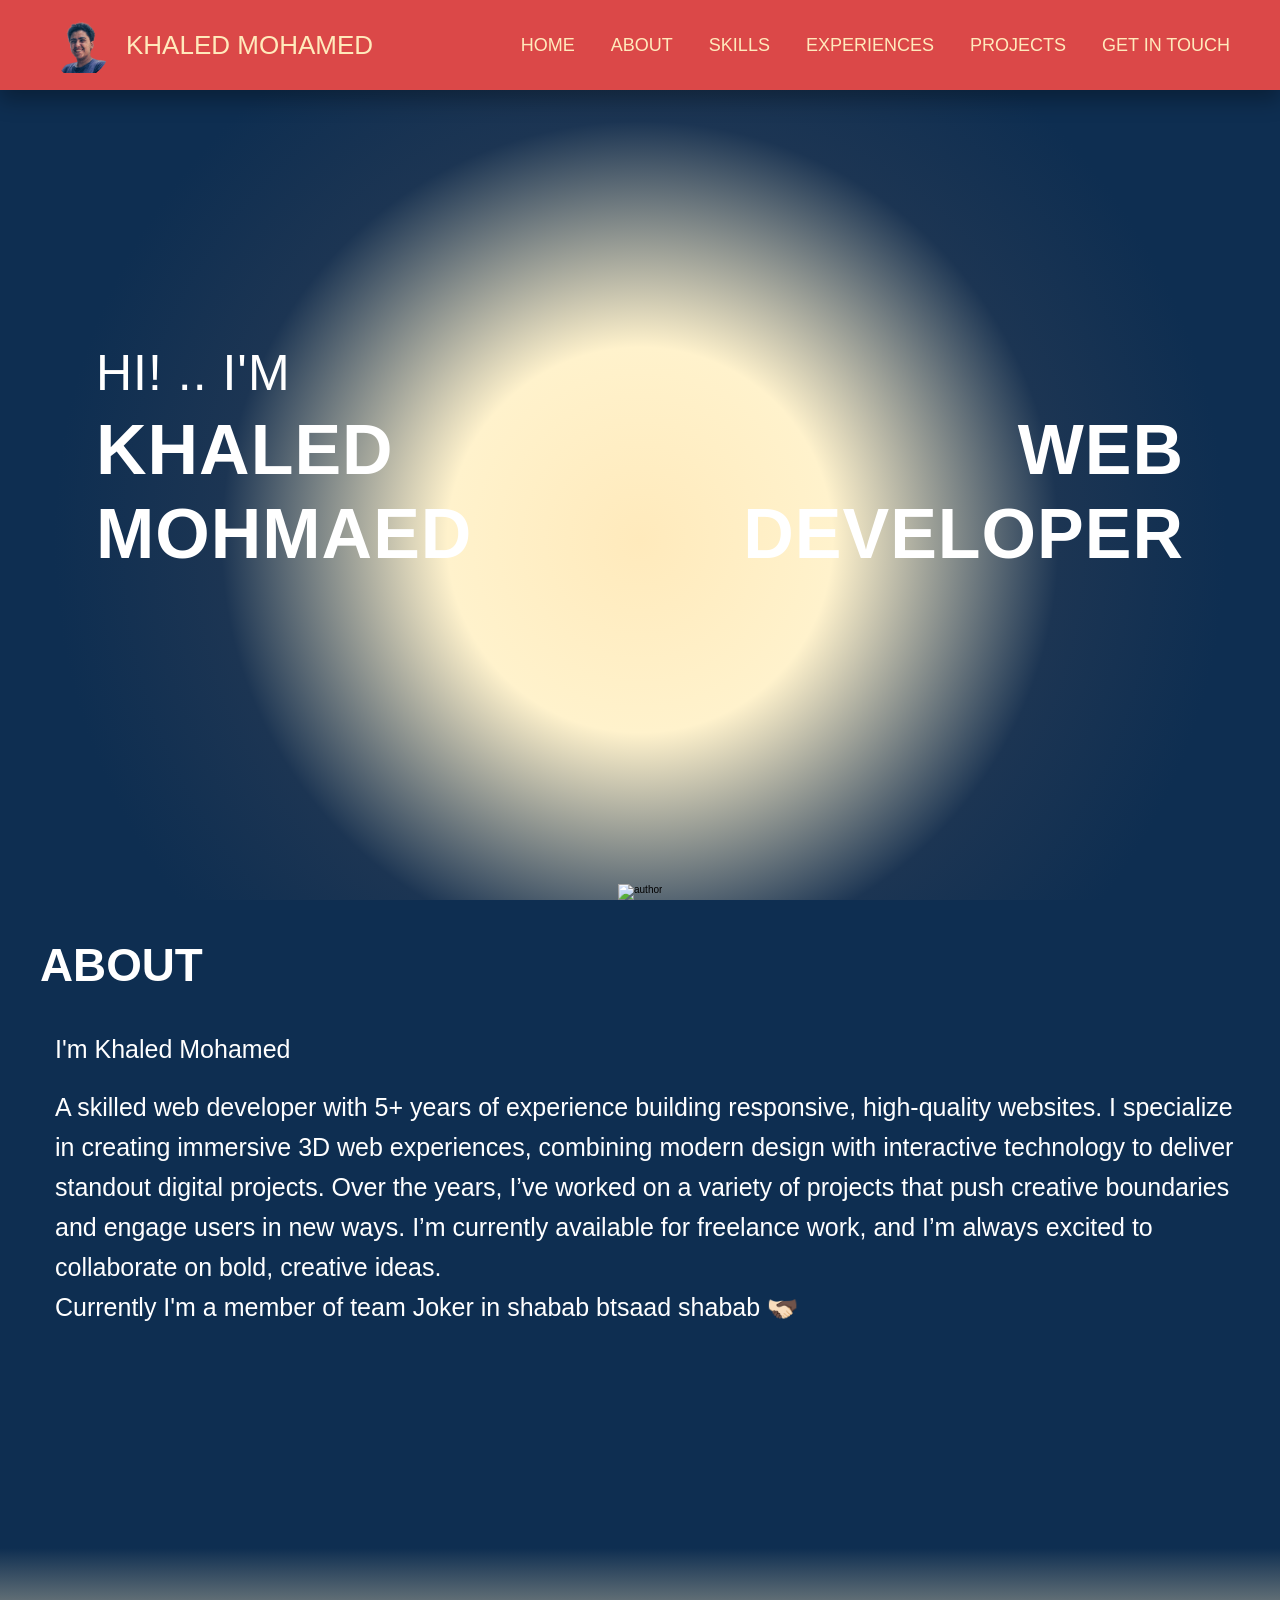
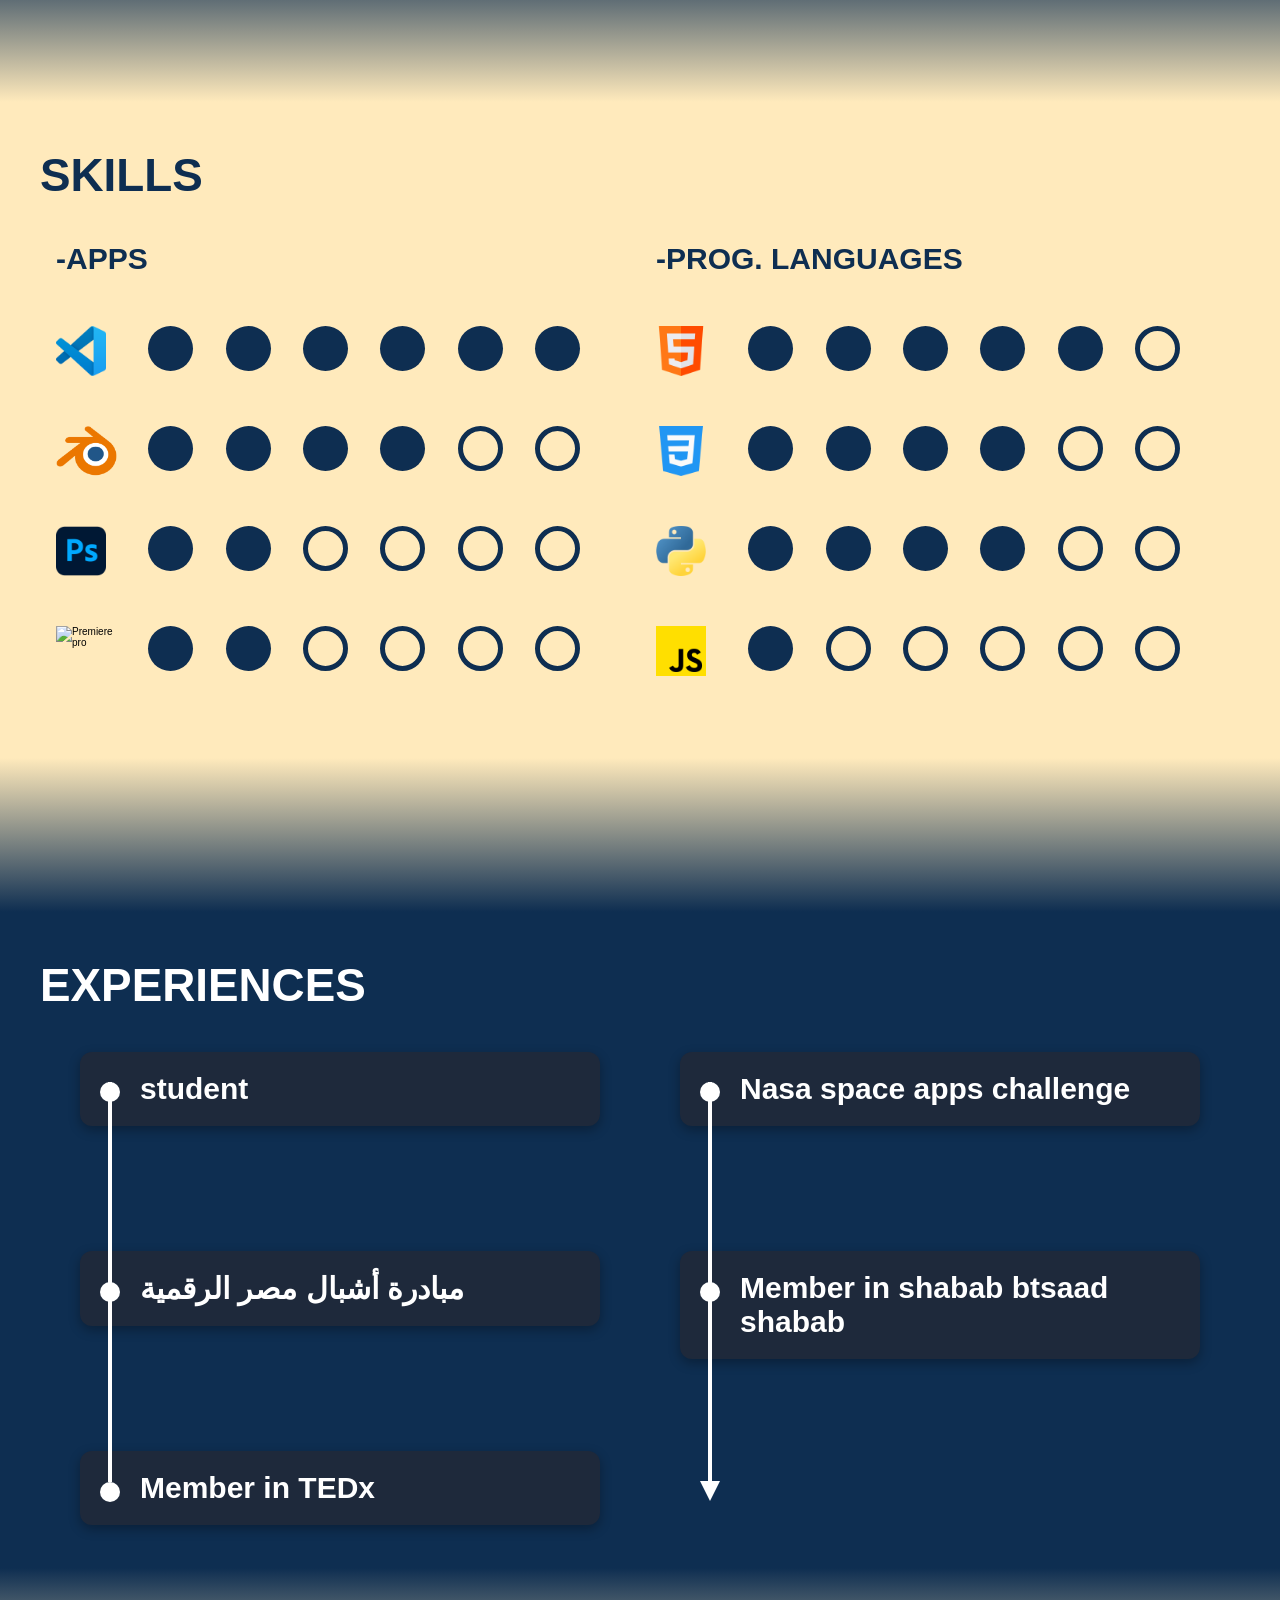
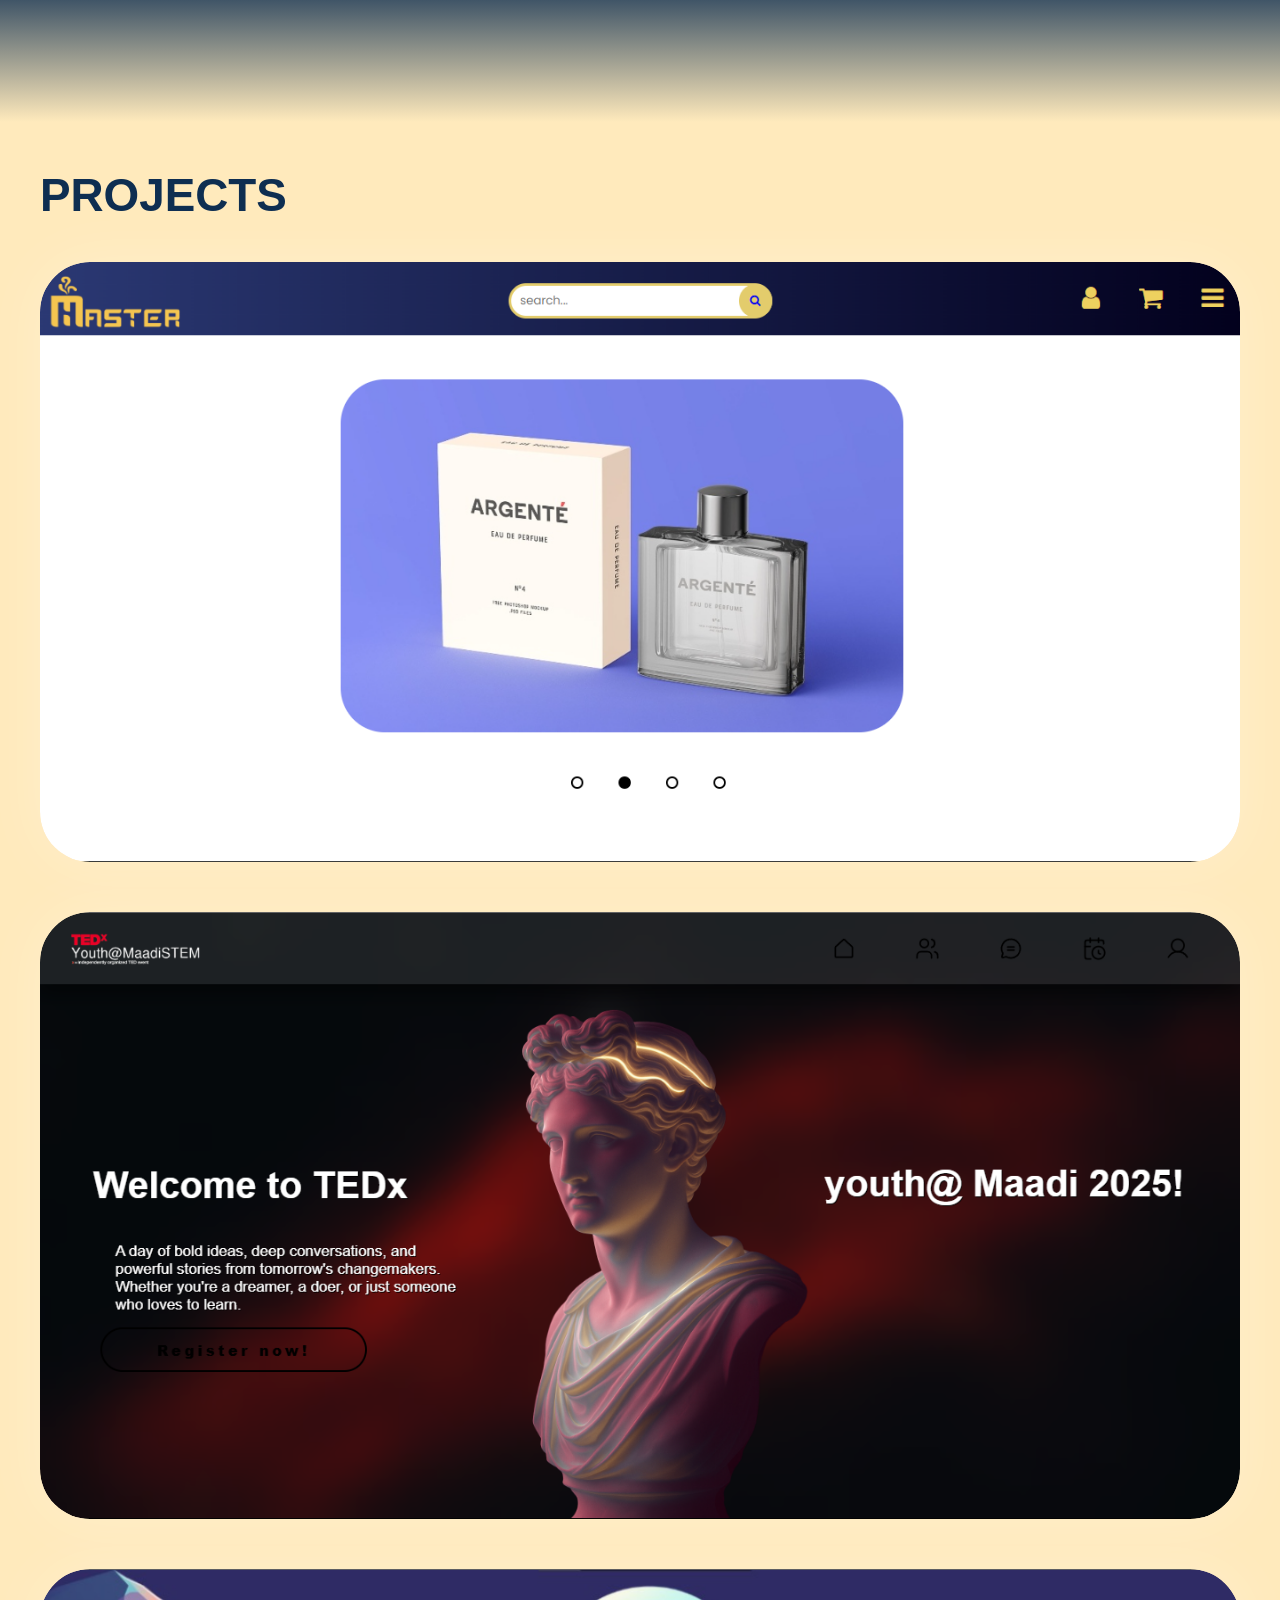
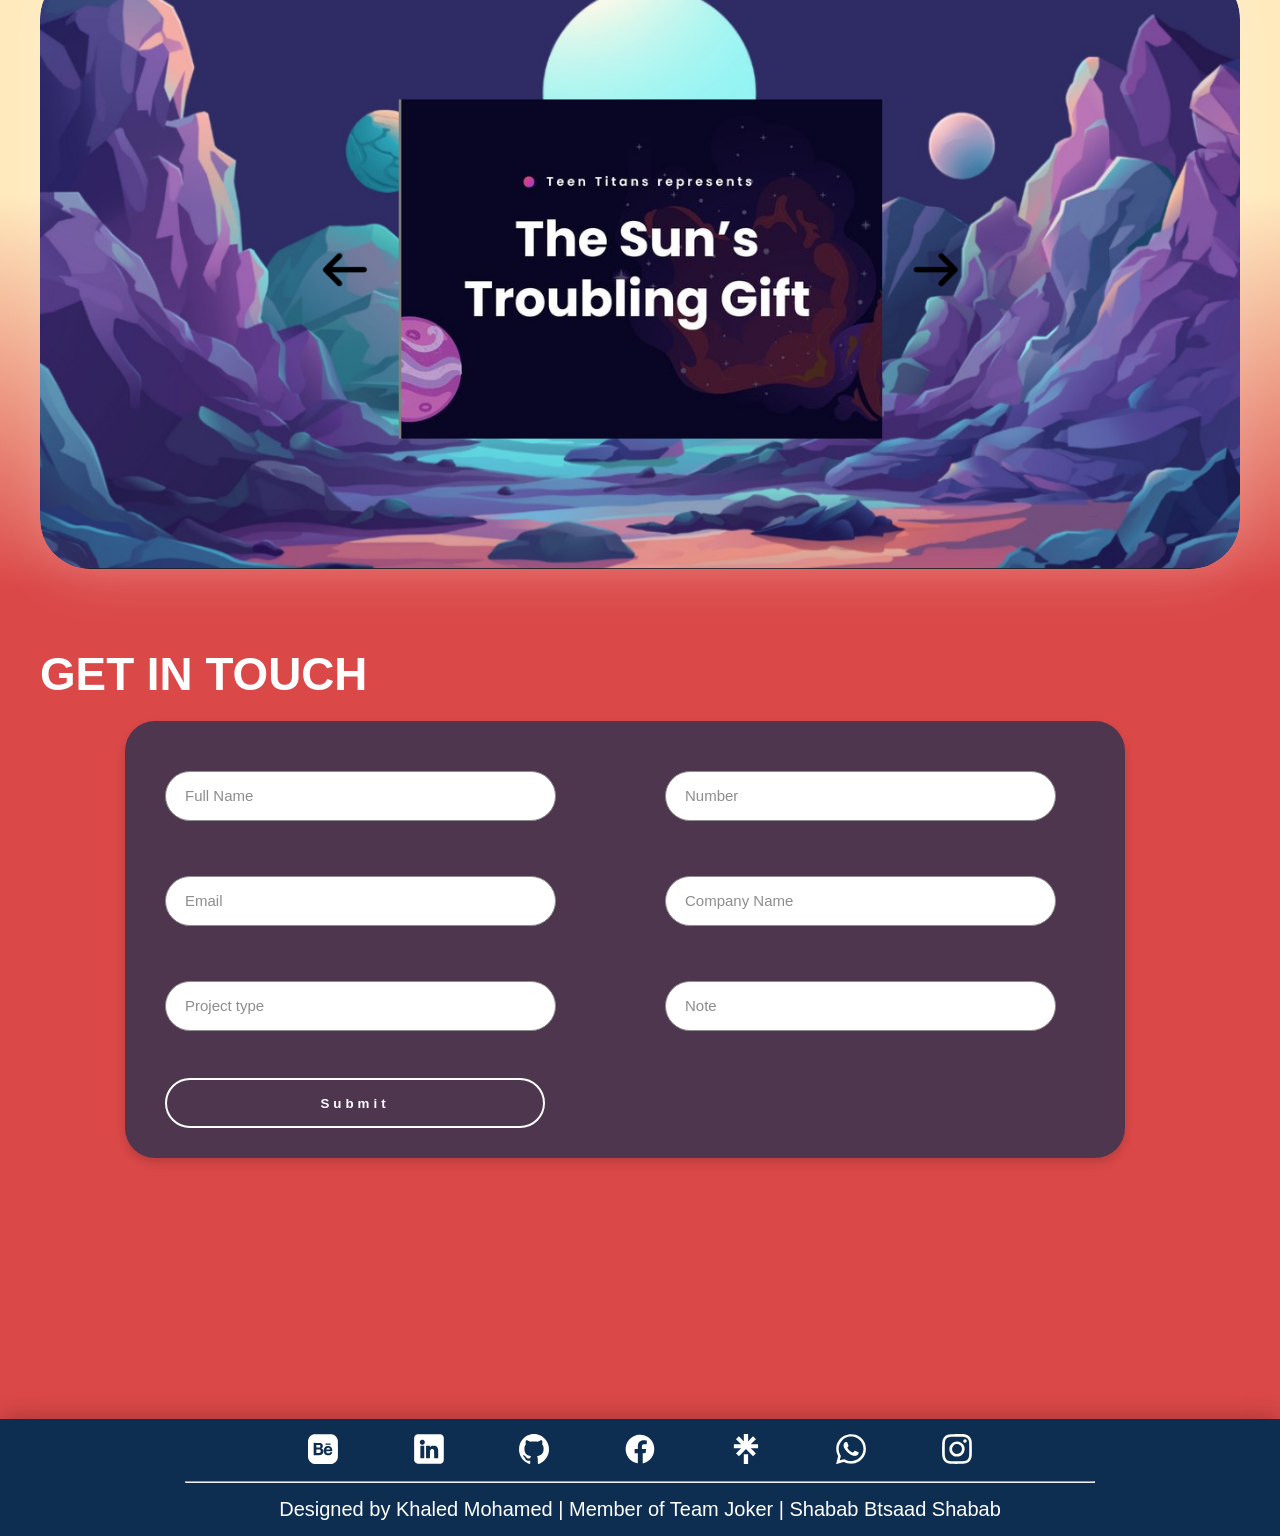
==== index.html @ 3d142dc0 "Update index.html" ====
<!DOCTYPE html>
<html lang="en">
  <head>
    <meta charset="UTF-8" />
    <meta name="viewport" content="width=device-width, initial-scale=1.0" />
    <meta name="keywords" content="Khaled, web developer, frontend" />
    <meta name="author" content="Khaled Mohamed" />
    <title>Khaled</title>
    <link rel="shortcut icon" href="images/khaled2.png" type="png" />
    <link rel="stylesheet" href="style.css" />
    <link rel="stylesheet" href="media.css">
    <link rel="stylesheet" href="keyframes.css">
  </head>
  <body>
    <header>
      <nav>
        <a href="#hero" class="nav-logo">
          <div class="logo-img">
            <img src="images/khaled2.png" alt="author" />
          </div>
          <p class="logo-author">Khaled Mohamed</p>
        </a>

        <ul class="nav-links">
          <li><a href="#hero">home</a></li>
          <li><a href="#about">about</a></li>
          <li><a href="#skills">skills</a></li>
          <li><a href="#experiences">experiences</a></li>
          <li><a href="#projects">projects</a></li>
          <li><a href="#get-in-touch">get in touch</a></li>
        </ul>

        <div class="nav-close">
          <svg
            xmlns="http://www.w3.org/2000/svg"
            width="32"
            height="32"
            fill="#ffeabc"
            viewBox="0 0 256 256"
          >
            <path
              d="M205.66,194.34a8,8,0,0,1-11.32,11.32L128,139.31,61.66,205.66a8,8,0,0,1-11.32-11.32L116.69,128,50.34,61.66A8,8,0,0,1,61.66,50.34L128,116.69l66.34-66.35a8,8,0,0,1,11.32,11.32L139.31,128Z"
            ></path>
          </svg>
        </div>

        <div class="nav-icon">
          <svg
            xmlns="http://www.w3.org/2000/svg"
            width="32"
            height="32"
            fill="#ffeabc"
            viewBox="0 0 256 256"
          >
            <path
              d="M224,128a8,8,0,0,1-8,8H40a8,8,0,0,1,0-16H216A8,8,0,0,1,224,128ZM40,72H216a8,8,0,0,0,0-16H40a8,8,0,0,0,0,16ZM216,184H40a8,8,0,0,0,0,16H216a8,8,0,0,0,0-16Z"
            ></path>
          </svg>
        </div>

        <div class="mobile-menu">
          <ul class="menu-list">
            <li><a href="#hero">home</a></li>
            <li><a href="#about">about</a></li>
            <li><a href="#skills">skills</a></li>
            <li><a href="#experiences">experiences</a></li>
            <li><a href="#projects">projects</a></li>
            <li><a href="#get-in-touch">get in touch</a></li>
          </ul>
        </div>
      </nav>

      <div class="hero" id="hero">
        <h1>
          <div class="me">
            <span class="hi">HI! .. I'M</span><br />
            KHALED <br />
            MOHMAED
          </div>
          <span class="job"
            >web <br />
            developer</span
          >
        </h1>
        <div class="hero-circle">
          <div class="hero-img">
            <img src="images/khaled1.png" alt="author" />
          </div>
        </div>
      </div>
    </header>
    <section class="about" id="about">
      <h2>ABOUT</h2>
      <p><span class="about-hi">I'm Khaled Mohamed</span>
        <br>A skilled web developer with 5+ years of experience building responsive, high-quality websites. I specialize in creating immersive 3D web experiences, combining modern design with interactive technology to deliver standout digital projects. Over the years, I’ve worked on a variety of projects that push creative boundaries and engage users in new ways. I’m currently available for freelance work, and I’m always excited to collaborate on bold, creative ideas.<br>
        <p>Currently I'm a member of team Joker in shabab btsaad shabab 🫱🏻‍🫲🏿</p>
      </p>
    </section>
    <section class="skills" id="skills">
      <h2 class="second-title">SKILLS</h2>
      <div class="skills-container">
        <div class="apps">
          <h3>-APPS</h3>
          <div class="my-skills">
            <div class="icons">
                <img src="images/Visual_Studio_Code.png" alt="VS code">
            </div>
            <div class="rank"></div>
            <div class="rank"></div>
            <div class="rank"></div>
            <div class="rank"></div>
            <div class="rank"></div>
            <div class="rank"></div>
          </div>
          <div class="my-skills">
            <div class="icons">
                <img src="images/Blender.png" alt="Blender">
            </div>
            <div class="rank"></div>
            <div class="rank"></div>
            <div class="rank"></div>
            <div class="rank"></div>
            <div class="rank-empty"></div>
            <div class="rank-empty"></div>
          </div>
          <div class="my-skills">
            <div class="icons">
                <img src="images/photoshop.png" alt="Photoshop">
            </div>
            <div class="rank"></div>
            <div class="rank"></div>
            <div class="rank-empty"></div>
            <div class="rank-empty"></div>
            <div class="rank-empty"></div>
            <div class="rank-empty"></div>
          </div>
          <div class="my-skills">
            <div class="icons">
                <img src="images/premiere-pro.png" alt="Premiere pro">
            </div>
            <div class="rank"></div>
            <div class="rank"></div>
            <div class="rank-empty"></div>
            <div class="rank-empty"></div>
            <div class="rank-empty"></div>
            <div class="rank-empty"></div>
          </div>
        </div>
        <div class="languages">
          <h3>-PROG. LANGUAGES</h3>
          <div class="my-skills">
            <div class="icons">
                <img src="images/html.png" alt="HTML">
            </div>
            <div class="rank"></div>
            <div class="rank"></div>
            <div class="rank"></div>
            <div class="rank"></div>
            <div class="rank"></div>
            <div class="rank-empty"></div>
          </div>
          <div class="my-skills">
            <div class="icons">
                <img src="images/css.png" alt="CSS">
            </div>
            <div class="rank"></div>
            <div class="rank"></div>
            <div class="rank"></div>
            <div class="rank"></div>
            <div class="rank-empty"></div>
            <div class="rank-empty"></div>
          </div>
          <div class="my-skills">
            <div class="icons">
                <img src="images/python.png" alt="Python">
            </div>
            <div class="rank"></div>
            <div class="rank"></div>
            <div class="rank"></div>
            <div class="rank"></div>
            <div class="rank-empty"></div>
            <div class="rank-empty"></div>
          </div>
          <div class="my-skills">
            <div class="icons">
                <img src="images/js.png" alt="JavaScript">
            </div>
            <div class="rank"></div>
            <div class="rank-empty"></div>
            <div class="rank-empty"></div>
            <div class="rank-empty"></div>
            <div class="rank-empty"></div>
            <div class="rank-empty"></div>
          </div>
        </div>
      </div>
    </section>
    <section class="experiences" id="experiences" >
      <h2>EXPERIENCES</h2>
      <div class="experience-container">
        <div class="experience-sub-container">
          <div class="dot1"></div>
          <div class="line"></div>
          <div class="content">
            <h3>student</h3>
          </div>
          <div class="dot2"></div>
          <div class="content">
            <h3>مبادرة أشبال مصر الرقمية</h3>
          </div>
          <div class="dot3"></div>
          <div class="content">
            <h3>Member in TEDx</h3>
          </div>
        </div>
        <div class="experience-sub-container">
          <div class="dot1"></div>
          <div class="line"></div>
          <div class="content">
            <h3>Nasa space apps challenge</h3>
          </div>
          <div class="dot2"></div>
          <div class="content">
            <h3>Member in shabab btsaad shabab</h3>
          </div>
          <span class="triangle"></span>
        </div>
      </div>
    </section>
    <section class="projects" id="projects">
      <h2 class="second-title">PROJECTS</h2>
      <div class="websites-container">
        <a href="#" target="_blank">
          <img src="images/Master.png" alt="Master">
        </a>
        <a href="https://khaled-dodo1.github.io/tedX/" target="_blank">
          <img src="images/tedx-site.png" alt="TEDx">
        </a>
        <a href="https://khaled-dodo1.github.io/the-sun-troubling-gift/" target="_blank">
          <img src="images/the-sun-troubling-gift.png" alt="the-sun-troubling-gift">
        </a>
      </div>
    </section>
    <section class="get-in-touch" id="get-in-touch">
      <h2>GET IN TOUCH</h2>
      <div class="container-input">
        <div class="sub-container">
          <form action="#">
            <div class="user-details">
              <div class="input-field">
                <input required="" autocomplete="off" type="text" name="text" id="username"/>
                <label for="username" class="details">Full Name</label>
              </div>
              <div class="input-field">
                  <input required="" autocomplete="off" type="tel" name="number" id="Number"/>
                  <label for="Number" class="details">Number</label>
              </div>
              <div class="input-field">
                  <input required="" autocomplete="off" type="email" name="email" id="email"/>
                  <label for="email" class="details">Email</label>
              </div>
              <div class="input-field">
                  <input required="" autocomplete="off" type="text" name="grade" id="grade"/>
                  <label for="grade" class="details">Company Name</label>
              </div>
              <div class="input-field">
                  <input required="" autocomplete="off" type="text" name="text" id="School"/>
                  <label for="School" class="details">Project type</label>
              </div>
              <div class="input-field">
                  <input required="" autocomplete="off" type="text" name="text" id="code"/>
                  <label for="code" class="details">Note</label>
              </div>
            </div>
            <div class="buttons">
                <button type="submit" class="button type1">
                    <span class="btn-txt">Submit</span>
                </button>
            </div>
          </form>
        </div>
      </div>
    </section>
    <footer>
      <div class="footer-icons">
        <a href="https://www.behance.net/khaledmohamed364" target="_blank">
            <svg
            version="1.1"
            id="svg1"
            width="540.1319"
            height="540.1319"
            viewBox="0 0 540.1319 540.1319"
            sodipodi:docname="behance (1).png"
            xmlns:inkscape="http://www.inkscape.org/namespaces/inkscape"
            xmlns:sodipodi="http://sodipodi.sourceforge.net/DTD/sodipodi-0.dtd"
            xmlns="http://www.w3.org/2000/svg"
            xmlns:svg="http://www.w3.org/2000/svg">
                <defs
                    id="defs1" />
                <sodipodi:namedview
                    id="namedview1"
                    pagecolor="#ffffff"
                    bordercolor="#ffffff"
                    borderopacity="0.25"
                    inkscape:showpageshadow="2"
                    inkscape:pageopacity="0.0"
                    inkscape:pagecheckerboard="0"
                    inkscape:deskcolor="#d1d1d1" />
                <g
                    inkscape:groupmode="layer"
                    inkscape:label="Image"
                    id="g1">
                    <g
                    id="g2"
                    transform="translate(56.079268,-45.256953)"
                    inkscape:label="g2">
                    <path
                        style="fill:#ffffff"
                        d="M 58.420478,584.57438 C 9.1386408,576.71799 -32.743404,541.5367 -48.976836,494.35969 c -1.223185,-3.55478 -3.313032,-11.38775 -4.644104,-17.4066 l -2.42013,-10.94336 V 317.78994 c 0,-163.0052 -0.292144,-155.00025 6.434849,-176.31898 13.769858,-43.638477 49.73399376,-77.548036 95.367359,-89.919157 14.07898,-3.816787 19.90846,-3.937722 172.483522,-3.578258 165.58709,0.39012 153.29057,-0.110072 174.06594,7.080562 41.90311,14.503222 74.63313,50.112823 86.34775,93.944623 4.40427,16.47916 4.37753,15.45138 4.37753,168.26374 0,134.59844 -0.14985,147.42862 -1.82526,156.27502 -5.3159,28.06874 -17.01951,51.1083 -35.90979,70.6915 -20.99631,21.76649 -48.28156,35.98975 -77.45604,40.37631 -9.31441,1.40047 -300.627992,1.37136 -309.424312,-0.0309 z M 325.84906,428.39247 c 9.19712,-1.416 22.40537,-6.14392 29.0174,-10.38685 6.8733,-4.41058 15.023,-13.26687 18.47243,-20.07398 2.59651,-5.12396 5.65441,-17.88642 5.7481,-23.99021 l 0.0368,-2.39797 -18.61568,0.28808 -18.61568,0.28808 -1.40494,4.74725 c -1.73508,5.86279 -6.08017,10.58535 -12.7293,13.83511 -4.17011,2.03814 -7.14112,2.54713 -16.67836,2.85733 -9.98831,0.32488 -12.46839,0.0526 -17.80835,-1.95527 -11.97388,-4.50221 -18.80885,-13.91091 -20.47704,-28.18772 l -0.89367,-7.64835 h 54.01743 54.01743 l 0.69391,-5.5539 c 0.85356,-6.83169 -0.88597,-26.1257 -3.18027,-35.27398 -8.18026,-32.61794 -28.75814,-51.14527 -60.02768,-54.04603 -9.67137,-0.89718 -24.91686,0.0248 -32.91965,1.99076 -32.38868,7.95671 -53.65593,36.71774 -57.7611,78.11392 -1.42985,14.4185 2.7553,36.4175 9.39084,49.36245 4.83018,9.42293 6.8248,12.24401 13.38872,18.93623 16.95119,17.28251 44.05719,24.06359 76.32866,19.09505 z m -53.7319,-106.11901 c 1.30303,-5.92545 7.03076,-16.16526 11.59551,-20.73001 8.18585,-8.18585 23.11933,-11.53581 35.23836,-7.90486 9.52502,2.85377 18.05401,14.17769 19.63075,26.06372 l 0.72592,5.47225 H 305.39344 271.47919 Z M 169.71719,425.47927 c 22.66822,-7.45039 35.9107,-18.76456 43.57648,-37.23106 7.41433,-17.8608 7.15002,-44.70377 -0.61297,-62.25331 -4.43865,-10.03429 -14.83276,-18.49352 -25.08737,-20.4173 l -4.12699,-0.77422 4.02788,-1.39449 c 2.21534,-0.76697 6.29069,-3.05554 9.05634,-5.08572 9.46973,-6.95141 13.75043,-16.4412 14.53647,-32.22554 1.45796,-29.27693 -13.01073,-50.86034 -39.3174,-58.65101 -5.58671,-1.6545 -12.81538,-1.90148 -66.14036,-2.25982 l -59.868132,-0.40231 v 111.94466 111.94466 l 58.285712,-0.38372 c 57.46509,-0.37831 58.38969,-0.41789 65.67034,-2.81082 z M 94.288608,355.85264 V 326.2295 h 31.441822 31.44181 l 4.82482,3.05981 c 6.43705,4.08226 10.43882,12.0736 11.1711,22.30818 1.0862,15.18117 -3.78418,26.51113 -13.28219,30.89831 -4.63279,2.13991 -6.81273,2.3025 -35.26769,2.63043 l -30.329672,0.34954 z m 0,-88.71428 v -23.31177 l 30.906292,0.32233 c 35.11788,0.36626 35.11466,0.36553 38.88779,8.89532 1.54989,3.50377 2.07178,6.98307 2.04705,13.64706 -0.0404,10.88896 -1.5408,16.2995 -5.59858,20.18906 l -3.08128,2.95354 -31.58063,0.30812 -31.580642,0.30812 z M 350.64027,228.64708 v -11.07692 h -45.36264 -45.36264 v 11.07692 11.07693 h 45.36264 45.36264 z"
                        id="path2" />
                    </g>
                </g>
            </svg>
          </a>
          <a href="https://www.linkedin.com/in/khaled-mohamed-697544249/" target="_blank">
              <svg
              version="1.1"
              id="svg1"
              width="540.1319"
              height="540.1319"
              viewBox="0 0 540.1319 540.1319"
              sodipodi:docname="behance (1).png"
              inkscape:export-filename="behance (1).svg"
              inkscape:export-xdpi="96"
              inkscape:export-ydpi="96"
              xml:space="preserve"
              xmlns:inkscape="http://www.inkscape.org/namespaces/inkscape"
              xmlns:sodipodi="http://sodipodi.sourceforge.net/DTD/sodipodi-0.dtd"
              xmlns="http://www.w3.org/2000/svg"
              xmlns:svg="http://www.w3.org/2000/svg">
                  <defs
                  id="defs1" /><sodipodi:namedview
                  id="namedview1"
                  pagecolor="#ffffff"
                  bordercolor="#ffffff"
                  borderopacity="0.25"
                  inkscape:showpageshadow="2"
                  inkscape:pageopacity="0.0"
                  inkscape:pagecheckerboard="0"
                  inkscape:deskcolor="#d1d1d1" />
                  <g
                  id="g9"><path
                  style="fill:#ffffff"
                  d="M 65.564031,535.51931 C 39.054943,531.6875 15.433368,512.12024 7.1200004,487.1064 2.7495078,473.95616 2.703327,471.42056 3.0504558,263.66462 3.362383,76.976735 3.5014885,63.79053 5.2258581,57.4521 12.345959,31.280067 32.660033,11.155423 58.694324,4.4822306 65.564153,2.7213341 77.489906,2.6160681 270.1148,2.6160681 c 192.6249,0 204.55065,0.105266 211.42048,1.8661625 26.29584,6.7402344 46.76475,27.2091394 53.50498,53.5049844 1.7609,6.869829 1.86616,18.795582 1.86616,211.420475 0,192.76047 -0.10422,204.54742 -1.86963,211.44933 -6.62705,25.9086 -26.87923,46.34183 -52.9664,53.43989 -6.35015,1.72781 -19.30941,1.85317 -208.30091,2.01492 -118.82574,0.10169 -204.269169,-0.22354 -208.205449,-0.79252 z m 116.038839,-102.08729 3.4101,-3.04675 0.2759,-104.5284 c 0.30689,-116.26833 0.7189,-109.34746 -6.69408,-112.4448 -2.97804,-1.2443 -8.78238,-1.47461 -30.82162,-1.22298 l -27.15263,0.31002 -3.04534,3.4101 -3.04534,3.41011 v 105.5503 105.55029 l 3.24301,3.02943 3.24301,3.02943 h 28.58844 28.58844 z m 101.70319,1.19619 c 1.22498,-0.99227 2.75211,-2.83048 3.39364,-4.08491 0.81647,-1.59654 1.17184,-19.45267 1.18453,-59.51907 0.02,-63.04644 0.21008,-65.38932 6.3945,-78.80658 4.41391,-9.57612 12.7302,-17.47123 21.21412,-20.13975 7.94999,-2.50058 20.17658,-1.89024 26.85006,1.34034 6.37359,3.0854 12.11159,8.95156 15.14138,15.47955 5.25746,11.32774 5.52616,15.15681 5.54567,79.02845 0.0197,64.61696 0.0275,64.70588 5.86065,67.36365 1.75296,0.7987 12.2149,1.18888 31.87792,1.18888 h 29.26863 l 3.12325,-3.12325 3.12324,-3.12324 -0.44158,-71.2756 c -0.38033,-61.38916 -0.68555,-72.5067 -2.20047,-80.15124 -6.47467,-32.67241 -18.55604,-51.3674 -39.78978,-61.57163 -13.5724,-6.52244 -20.29558,-7.80228 -40.72358,-7.75219 -14.86175,0.0364 -19.08423,0.4101 -25.93982,2.29549 -13.60002,3.7402 -21.0823,8.0271 -30.70772,17.59366 l -8.6146,8.56192 v -9.30668 c 0,-8.80588 -0.16387,-9.4902 -3.04533,-12.7168 l -3.04534,-3.4101 -27.4847,-0.31191 c -15.11658,-0.17154 -28.58768,-0.0351 -29.93577,0.30328 -1.3481,0.33835 -3.58576,1.83951 -4.97258,3.33592 l -2.52148,2.72073 v 105.91356 105.91356 l 3.05226,3.05226 3.05226,3.05226 29.05671,-0.0232 c 25.95351,-0.0207 29.29457,-0.2159 31.28393,-1.82734 z M 156.81973,193.19564 c 9.32637,-1.51535 20.23588,-7.31669 26.35996,-14.01741 22.88657,-25.04155 12.75049,-64.1705 -19.39389,-74.86746 -10.02344,-3.33559 -23.23312,-2.55902 -32.81878,1.92936 -9.75433,4.56735 -17.64783,12.30267 -22.43172,21.98221 -3.39577,6.87088 -3.88667,8.87005 -4.24977,17.30714 -0.33356,7.75052 0.008,10.77793 1.8231,16.14735 5.4954,16.25865 17.73118,27.48684 33.74415,30.9654 8.14905,1.77025 9.25569,1.80634 16.96695,0.55341 z"
                  id="path9" />
                  </g>
              </svg>
          </a>
          <a href="https://github.com/Khaled-dodo1" target="_blank">
              <svg
              version="1.1"
              id="svg1"
              width="348"
              height="348"
              viewBox="0 0 348 348"
              sodipodi:docname="github.png"
              inkscape:export-filename="github.svg"
              inkscape:export-xdpi="96"
              inkscape:export-ydpi="96"
              xmlns:inkscape="http://www.inkscape.org/namespaces/inkscape"
              xmlns:sodipodi="http://sodipodi.sourceforge.net/DTD/sodipodi-0.dtd"
              xmlns="http://www.w3.org/2000/svg"
              xmlns:svg="http://www.w3.org/2000/svg">
              <defs
                id="defs1" />
              <sodipodi:namedview
                id="namedview1"
                pagecolor="#ffffff"
                bordercolor="#000000"
                borderopacity="0.25"
                inkscape:showpageshadow="2"
                inkscape:pageopacity="0.0"
                inkscape:pagecheckerboard="0"
                inkscape:deskcolor="#d1d1d1" />
              <g
                inkscape:groupmode="layer"
                inkscape:label="Image"
                id="g1">
                <g
                  id="g2">
                  <path
                    style="fill:#ffffff;stroke-width:1.6304"
                    d="M 106.91554,342.76593 C 52.427479,318.97561 13.163968,268.83296 2.6931865,209.66568 -0.40146857,192.1787 0.00570015,159.67136 3.530467,142.81916 18.479806,71.345137 69.927088,18.829181 140.35408,3.1534293 c 15.61654,-3.47595585 51.68164,-3.47595585 67.29818,0 69.55269,15.4811467 120.34495,66.5927397 136.26657,137.1232807 3.993,17.68842 4.64534,50.69239 1.37151,69.38897 -9.79119,55.9167 -46.59779,105.17803 -96.84324,129.61337 -30.11633,14.64615 -30.42305,14.37679 -30.42305,-26.71851 0,-32.23662 -1.71476,-43.17715 -7.98002,-50.91442 l -3.05873,-3.77739 13.96598,-2.82749 c 43.41331,-8.78926 64.20529,-35.8167 64.38208,-83.69003 0.0732,-19.8109 -2.5583,-29.44286 -11.89471,-43.53825 -4.7011,-7.09739 -4.7971,-7.62624 -3.07513,-16.94128 1.81966,-9.84342 1.06163,-21.197714 -2.1394,-32.045845 -1.62209,-5.497149 -2.35792,-6.114012 -7.29319,-6.114012 -7.43949,0 -21.84761,5.250273 -33.56804,12.232099 l -9.67607,5.763997 -13.05472,-2.476436 c -16.71183,-3.170172 -44.54603,-3.170172 -61.25786,0 l -13.05472,2.476436 -9.67607,-5.763997 C 108.92302,77.962096 94.514904,72.711823 87.075407,72.711823 c -4.935262,0 -5.671096,0.616863 -7.293184,6.114012 -3.201036,10.848131 -3.959059,22.202425 -2.139399,32.045845 1.721967,9.31504 1.625969,9.84389 -3.075136,16.94128 -9.315243,14.06345 -11.964501,23.73391 -11.927442,43.53825 0.08494,45.43521 18.196196,71.3176 57.532154,82.21815 6.70447,1.85791 14.27558,3.37801 16.82466,3.37801 h 4.63472 l -3.27876,4.16826 c -1.80331,2.29254 -4.46417,7.73723 -5.91302,12.0993 -3.06258,9.22057 -7.25082,11.4493 -21.51559,11.4493 -11.74577,0 -20.486769,-4.62849 -27.089951,-14.34453 -11.362638,-16.7192 -24.159085,-25.09497 -34.409424,-22.52229 -6.303846,1.58216 -5.192016,4.6658 4.74243,13.15308 6.692479,5.71756 10.445194,10.73506 14.798729,19.78647 3.207932,6.66956 7.702791,14.34907 9.988583,17.06558 8.434565,10.0239 26.735383,15.70285 42.467893,13.17827 l 8.55962,-1.37355 v 16.75929 c 0,24.14738 -2.02454,25.58673 -23.06675,16.39938 z"
                    id="path2" />
                </g>
              </g>
            </svg>
          </a>
          <a href="https://www.facebook.com/khald.dwdw.625202/" target="_blank">
              <svg
    version="1.1"
    id="svg1"
    width="540.1319"
    height="540.1319"
    viewBox="0 0 540.1319 540.1319"
    sodipodi:docname="behance (1).png"
    inkscape:export-filename="dribble.svg"
    inkscape:export-xdpi="96"
    inkscape:export-ydpi="96"
    xml:space="preserve"
    xmlns:inkscape="http://www.inkscape.org/namespaces/inkscape"
    xmlns:sodipodi="http://sodipodi.sourceforge.net/DTD/sodipodi-0.dtd"
    xmlns="http://www.w3.org/2000/svg"
    xmlns:svg="http://www.w3.org/2000/svg"><defs
      id="defs1" /><sodipodi:namedview
      id="namedview1"
      pagecolor="#ffffff"
      bordercolor="#ffffff"
      borderopacity="0.25"
      inkscape:showpageshadow="2"
      inkscape:pageopacity="0.0"
      inkscape:pagecheckerboard="0"
      inkscape:deskcolor="#d1d1d1" /><g
      id="g23"><path
        style="fill:#ffffff"
        d="M 223.12606,527.75868 C 180.74375,519.21167 144.32509,503.01294 110.87518,477.83041 98.704913,468.66811 73.537131,442.94856 63.171616,429.08102 42.807218,401.83644 28.886152,373.4485 20.670719,342.4129 1.9811001,271.80875 11.420358,199.90554 47.265539,139.8278 82.08057,81.476625 138.29064,38.483602 201.6349,21.756329 282.59896,0.37620901 365.66466,17.779653 430.73175,69.755366 c 44.72486,35.726304 78.20421,89.543334 90.36931,145.265834 10.69542,48.99068 6.88452,103.89107 -10.41837,150.08832 -29.28662,78.19278 -99.20282,140.99836 -179.46564,161.21362 -4.60374,1.15951 -9.19274,2.34064 -10.19778,2.62473 -1.73046,0.48914 -1.82734,-4.38671 -1.82734,-91.96503 v -92.48155 h 25.58276 c 14.07051,0 25.58276,-0.16949 25.58276,-0.37665 0,-0.20715 2.58438,-16.73993 5.74306,-36.7395 3.15869,-19.99958 5.74307,-36.51109 5.74307,-36.69226 0,-0.18116 -17.42975,-0.32938 -38.73278,-0.32938 h -38.73279 l 0.4364,-28.97639 c 0.36195,-24.03269 0.74041,-29.77807 2.21829,-33.67527 2.77395,-7.31499 8.05527,-14.40424 13.21375,-17.73717 8.47362,-5.47485 14.18571,-6.27929 44.58731,-6.27929 h 27.45176 v -32.74851 -32.7485 l -15.92396,-1.97095 c -22.42795,-2.77598 -60.45948,-2.78721 -72.31045,-0.0214 -18.06795,4.21681 -32.01887,11.48145 -44.12244,22.9758 -11.80478,11.2106 -18.03211,21.27021 -23.18926,37.45991 -4.43461,13.92143 -5.2598,23.24048 -5.2598,59.4001 v 34.32163 h -29.23743 -29.23744 v 37.06889 37.0689 h 29.23744 29.23743 v 92.41119 c 0,50.82615 -0.35241,92.36703 -0.78314,92.31307 -0.43073,-0.054 -3.83742,-0.71406 -7.57041,-1.46687 z"
        id="path23" /></g></svg>
          </a>
          <a href="https://linktr.ee/khaled_mohamed0" target="_blank">
              <svg
    version="1.1"
    id="svg1"
    width="540.1319"
    height="540.1319"
    viewBox="0 0 540.1319 540.1319"
    sodipodi:docname="behance (1).png"
    inkscape:export-filename="instagram.svg"
    inkscape:export-xdpi="96"
    inkscape:export-ydpi="96"
    xml:space="preserve"
    xmlns:inkscape="http://www.inkscape.org/namespaces/inkscape"
    xmlns:sodipodi="http://sodipodi.sourceforge.net/DTD/sodipodi-0.dtd"
    xmlns="http://www.w3.org/2000/svg"
    xmlns:svg="http://www.w3.org/2000/svg"><defs
      id="defs1" /><sodipodi:namedview
      id="namedview1"
      pagecolor="#ffffff"
      bordercolor="#ffffff"
      borderopacity="0.25"
      inkscape:showpageshadow="2"
      inkscape:pageopacity="0.0"
      inkscape:pagecheckerboard="0"
      inkscape:deskcolor="#d1d1d1" /><g
      id="g45"><path
        style="fill:#ffffff"
        d="m 230.6703,450.71475 v -87.42086 h 38.73738 38.73738 v 87.42086 87.42085 H 269.40768 230.6703 Z M 115.70272,374.48467 90.26593,349.03198 136.9116,303.7188 c 25.65511,-24.92225 46.64566,-45.74096 46.64566,-46.26381 0,-0.55949 -27.13945,-0.95064 -65.95824,-0.95064 H 51.640769 V 220.38436 184.26437 H 117.6608 c 43.90982,0 65.80253,-0.35193 65.37058,-1.05085 -0.35721,-0.57797 -21.23253,-20.69227 -46.38961,-44.69844 C 111.48469,114.50891 90.791205,94.605407 90.656241,94.285073 90.521276,93.964738 101.83115,81.968806 115.78929,67.627444 l 25.37844,-26.075203 44.48954,45.776327 44.48955,45.776322 0.2696,-65.505458 0.26961,-65.5054615 h 38.72165 38.72165 l 0.26961,65.5353435 0.2696,65.535346 44.49564,-45.798851 44.49565,-45.798848 25.3859,26.067843 c 13.96224,14.337314 25.26937,26.332248 25.12695,26.655409 -0.14242,0.323161 -21.20327,20.581767 -46.80188,45.019117 l -46.54293,44.43156 66.17336,0.26955 66.17336,0.26954 v 36.11219 36.11218 h -65.95825 c -36.27703,0 -65.95824,0.3722 -65.95824,0.82712 0,0.45491 21.01053,21.25363 46.69006,46.21938 l 46.69007,45.39228 -25.48361,25.49954 -25.48361,25.49954 -64.15266,-64.12849 -64.15265,-64.1285 -64.0215,64.12607 c -35.21183,35.26934 -64.06272,64.12607 -64.1131,64.12607 -0.0504,0 -11.53815,-11.45371 -25.52838,-25.45269 z"
        id="path45" /></g></svg>
          </a>
          <a href="http://wa.me/+201011505391" target="_blank">
              <svg
    version="1.1"
    id="svg1"
    width="540.1319"
    height="540.1319"
    viewBox="0 0 540.1319 540.1319"
    sodipodi:docname="behance (1).png"
    inkscape:export-filename="facebook.svg"
    inkscape:export-xdpi="96"
    inkscape:export-ydpi="96"
    xml:space="preserve"
    xmlns:inkscape="http://www.inkscape.org/namespaces/inkscape"
    xmlns:sodipodi="http://sodipodi.sourceforge.net/DTD/sodipodi-0.dtd"
    xmlns="http://www.w3.org/2000/svg"
    xmlns:svg="http://www.w3.org/2000/svg"><defs
      id="defs1" /><sodipodi:namedview
      id="namedview1"
      pagecolor="#ffffff"
      bordercolor="#ffffff"
      borderopacity="0.25"
      inkscape:showpageshadow="2"
      inkscape:pageopacity="0.0"
      inkscape:pagecheckerboard="0"
      inkscape:deskcolor="#d1d1d1" /><g
      id="g31"><path
        style="fill:#ffffff"
        d="m 2.8033822,535.55247 c 0.3269163,-1.29902 8.6446588,-31.59317 18.4838718,-67.32033 9.839213,-35.72716 17.889478,-65.61264 17.889478,-66.41218 0,-0.79954 -2.662775,-6.76005 -5.917279,-13.24556 C 19.87005,361.89223 12.192903,338.28085 7.0694603,308.02599 4.4405347,292.5017 3.8722874,253.21264 6.0218791,235.59541 16.765802,147.54231 69.133593,72.794042 148.27076,32.553468 188.91319,11.887137 228.76891,2.2718113 273.78882,2.2718113 c 28.59534,0 52.99735,3.688266 78.64031,11.8861687 35.25029,11.269308 62.66621,26.341512 92.29673,50.741139 15.49688,12.761104 37.10751,37.652561 50.80918,58.522791 51.72677,78.78961 56.92284,182.11427 13.38434,266.1495 -38.61936,74.54062 -111.47802,126.75038 -196.81584,141.03618 -17.00549,2.84677 -49.34065,3.87834 -66.67077,2.12696 -32.13444,-3.24751 -59.8537,-11.01731 -90.67082,-25.41533 -5.99822,-2.80242 -11.62654,-5.09531 -12.50738,-5.09531 -0.88084,0 -32.38611,8.03035 -70.011705,17.84521 -37.625599,9.81487 -68.7755109,17.84522 -69.2220276,17.84522 -0.4465167,0 -0.5443715,-1.06284 -0.2174552,-2.36187 z M 301.0815,486.88943 c 40.30625,-5.48576 79.49868,-22.47621 111.42011,-48.30211 31.91111,-25.81755 56.65523,-60.85305 69.82795,-98.87027 19.2414,-55.53173 15.3288,-117.63532 -10.71433,-170.06578 C 459.5485,145.35834 446.65038,127.7187 426.90473,108.50459 392.01697,74.555986 349.68952,53.818374 301.83269,47.227678 286.56801,45.125472 257.16077,45.106886 241.27443,47.189403 193.08447,53.506555 147.65326,76.134689 113.62241,110.76964 58.935578,166.42725 36.774507,245.15633 54.912118,319.34293 c 5.316138,21.74411 13.445817,41.44928 25.235099,61.16625 4.024111,6.73013 7.316566,12.7401 7.316566,13.3555 0,0.6154 -4.937082,18.97251 -10.971294,40.79358 -6.034211,21.82106 -10.805511,39.84044 -10.602889,40.04306 0.202623,0.20262 18.623576,-4.38649 40.93545,-10.19803 22.31188,-5.81154 41.28426,-10.56643 42.16086,-10.56643 0.87659,0 6.64193,2.82243 12.81187,6.27208 43.39406,24.26185 90.60631,33.3056 139.28372,26.68049 z m 22.19479,-94.50137 c -13.60886,-2.91883 -48.28904,-16.43421 -63.65867,-24.80872 -11.52421,-6.27924 -24.94778,-15.48548 -35.41088,-24.2857 -24.30815,-20.44493 -58.44568,-60.41102 -72.35508,-84.70883 -18.18663,-31.76955 -20.82644,-58.85979 -8.21821,-84.33702 5.14981,-10.40614 15.24943,-22.99816 21.28248,-26.5346 4.40912,-2.58453 6.18807,-2.94443 16.26027,-3.28964 13.02633,-0.44645 16.52405,0.55028 19.64357,5.59778 3.89512,6.30243 25.20686,58.70908 25.20686,61.98494 0,4.01471 -5.55874,13.42426 -12.96074,21.93927 -10.94012,12.58516 -11.13174,13.64495 -4.43201,24.51159 19.55169,31.71188 44.75235,54.39392 78.10454,70.29852 13.40019,6.39013 17.56318,7.43244 21.4224,5.36367 2.66267,-1.42736 17.07156,-18.01285 23.83505,-27.43557 1.98032,-2.75893 4.75364,-5.30564 6.16292,-5.65935 4.00293,-1.00467 12.69537,2.22174 34.73536,12.89286 11.20704,5.42613 20.59641,9.64572 20.86527,9.37686 0.81106,-0.81106 7.90182,2.52267 10.44259,4.9096 1.96488,1.84591 2.37492,3.3363 2.36884,8.61008 -0.009,8.18361 -3.54207,22.93033 -6.84194,28.56112 -6.3685,10.86703 -28.43063,25.06038 -42.94269,27.62656 -8.64264,1.52829 -24.91303,1.23045 -33.50993,-0.61342 z"
        id="path31" /></g></svg>
          </a>
          <a href="https://www.instagram.com/dwdw7440?utm_source=ig_web_button_share_sheet&igsh=ZDNlZDc0MzIxNw==" target="_blank">
              <svg
    version="1.1"
    id="svg1"
    width="540.1319"
    height="540.1319"
    viewBox="0 0 540.1319 540.1319"
    sodipodi:docname="behance (1).png"
    inkscape:export-filename="whatsapp.svg"
    inkscape:export-xdpi="96"
    inkscape:export-ydpi="96"
    xml:space="preserve"
    xmlns:inkscape="http://www.inkscape.org/namespaces/inkscape"
    xmlns:sodipodi="http://sodipodi.sourceforge.net/DTD/sodipodi-0.dtd"
    xmlns="http://www.w3.org/2000/svg"
    xmlns:svg="http://www.w3.org/2000/svg"><defs
      id="defs1" /><sodipodi:namedview
      id="namedview1"
      pagecolor="#ffffff"
      bordercolor="#ffffff"
      borderopacity="0.25"
      inkscape:showpageshadow="2"
      inkscape:pageopacity="0.0"
      inkscape:pagecheckerboard="0"
      inkscape:deskcolor="#d1d1d1" /><g
      id="g38"><path
        style="fill:#ffffff"
        d="M 189.69634,537.60795 C 171.5253,537.15338 151.23038,536.2073 144.59651,535.50555 113.08803,532.17253 87.319931,523.4703 66.055164,508.9811 55.813727,502.00288 37.497387,483.64636 30.977632,473.82662 16.915795,452.64737 8.3957981,427.5274 5.139354,397.64623 1.0700206,360.30597 1.1060015,182.01779 5.1907034,143.20595 12.050455,78.026264 46.134927,32.335983 101.79182,13.712025 127.19859,5.2103888 138.55242,4.0498627 211.4649,2.5018497 c 69.30419,-1.4714052 165.58147,-0.050312 188.94727,2.788941 39.83206,4.8401223 68.72122,17.7720853 92.47831,41.3970573 16.73024,16.637199 26.91627,33.331278 34.5598,56.640732 9.72904,29.66933 10.78418,48.33786 10.16973,179.9319 -0.4832,103.48525 -0.73188,110.07134 -5.0214,132.98564 -7.47254,39.91774 -28.37868,72.6858 -59.71726,93.60018 -24.79176,16.54524 -51.45939,24.31016 -91.54023,26.65412 -24.15718,1.41273 -150.30368,2.14174 -191.64478,1.10753 z m 185.41699,-48.28447 c 9.97044,-0.55345 22.66653,-1.73658 28.21354,-2.62918 39.79253,-6.40325 67.16895,-28.61541 78.84807,-63.97426 7.3642,-22.2953 8.51635,-42.93903 8.51705,-152.60525 5e-4,-79.70277 -0.83881,-113.53589 -3.20788,-129.3114 C 483.57495,114.77251 474.84444,95.83502 459.83182,80.822398 444.95702,65.9476 426.35405,57.464944 400.06476,53.569568 368.14462,48.839852 179.25674,48.453181 144.07209,53.045528 c -17.53732,2.288994 -34.12604,7.578309 -46.478817,14.819781 -3.279568,1.922555 -10.737059,8.22037 -16.572203,13.995145 -9.566112,9.467143 -11.134348,11.581392 -15.948345,21.501086 -9.643512,19.87136 -12.257459,33.6201 -13.933194,73.28531 -1.438311,34.04533 -0.627655,194.42143 1.06888,211.46169 3.121216,31.34997 11.184736,52.47762 26.334064,68.99925 18.773139,20.47371 43.465005,29.87455 84.408615,32.13657 21.55557,1.19088 190.99525,1.25407 212.16224,0.0791 z M 254.1996,406.85953 c -32.94789,-5.00034 -58.61618,-17.62071 -80.79801,-39.7261 -20.78857,-20.71692 -34.49699,-47.58589 -38.88683,-76.21953 -2.1281,-13.88098 -1.39947,-37.31205 1.56002,-50.16645 9.54166,-41.44378 36.50532,-75.65619 74.01951,-93.91846 69.53337,-33.84953 152.22916,-4.42963 185.17669,65.87857 16.71524,35.66939 16.55525,79.8603 -0.41859,115.61748 -18.55606,39.09028 -52.54696,66.34092 -95.02854,76.18475 -8.71683,2.01986 -37.89585,3.52264 -45.62425,2.34974 z m 38.2385,-49.68036 c 33.06462,-8.44215 57.45988,-33.62748 65.76095,-67.89069 2.53391,-10.45889 2.25299,-29.88928 -0.58807,-40.67478 -9.73092,-36.94148 -39.64685,-63.08061 -77.45276,-67.6746 -25.58326,-3.10874 -53.30969,6.41695 -72.17404,24.79611 -36.19865,35.26764 -36.61286,92.10164 -0.9313,127.78321 13.49946,13.49945 31.71002,22.84459 50.01217,25.6648 9.08687,1.40021 25.73372,0.45709 35.37305,-2.00405 z M 405.84136,157.30361 c -14.83907,-4.0711 -23.73839,-15.99679 -23.50386,-31.49675 0.17498,-11.56507 6.68361,-21.7093 17.64993,-27.508878 7.34288,-3.883311 19.6029,-4.006287 27.18882,-0.272721 6.57288,3.234979 12.13481,8.796899 15.36979,15.369789 3.73356,7.58592 3.61059,19.84593 -0.27272,27.18882 -7.31026,13.82282 -22.15651,20.63622 -36.43196,16.71974 z"
        id="path38" /></g></svg>
        </a>
      </div>
      <hr>
      <p>Designed by Khaled Mohamed | Member of Team Joker | Shabab Btsaad Shabab</p>
    </footer>

    <script src="script.js"></script>
  </body>
</html>
---- style.css ----
/* general  */
@import url("https://fonts.googleapis.com/css2?family=Inter:wght@400;700&display=swap");
* {
  margin: 0;
  padding: 0;
  box-sizing: border-box;
}
html {
  scroll-padding-top: 68px;
  scroll-behavior: smooth;
  /* 1rem = 10px */
  /* 10/16*100 */
  font-size: 62.5%;
}
body {
  font-family: "Myriad Pro", sans-serif;
}
a,
a:link,
a:visited {
  text-decoration: none;
}
ul {
  list-style: none;
}

/* header */

nav {
  display: flex;
  justify-content: space-between;
  align-items: center;
  background-color: #db4848;
  box-shadow: 0 10px 20px rgba(0, 0, 0, 0.3);
  position: fixed;
  height: 9rem;
  width: 100%;
  top: 0;
  z-index: 999;
  padding: 0 min(5rem, 5%);
}

nav .nav-logo {
  display: flex;
  align-items: center;
  gap: 1.6rem;
}

nav .logo-img {
  width: 6rem;
  border-radius: 50%;
  overflow: hidden;
}
nav .logo-img img {
  width: 100%;
}
nav .logo-author {
  color: #ffeabc;
  font-size: 2.6rem;
}

nav .nav-links {
  display: flex;
  gap: 3.6rem;
}

nav a:link,
nav a:visited {
  font-size: 1.8rem;
  color: #ffeabc;
  text-transform: uppercase;
  transition: color 0.3s;
}

nav a:hover,
nav a:active {
  color: #0e2e51;
}

header .hero {
  height: 100vh;
  background-color: #0e2e51;
  position: relative;
  display: flex;
  justify-content: center;
}

.hero-circle {
  display: flex;
  align-items: flex-end;
  justify-content: center;
  width: 100%;
  height: 100vh;
  background: radial-gradient(
    circle at 50% 60%,
    #ffeabc 0%,
    /* light center */ #fff2cc 23%,
    /* strong glow area */ #1c3553 50%,
    /* transition zone */ #0e2e51 70% /* dark outer background */
  );
}

.hero-img {
  max-width: clamp(40rem, 40vw, 60rem);
  max-height: 85vh;
  overflow: hidden;
}

.hero-img img {
  width: 100%;
  animation: image 1.5s both;
}

.hero h1 {
  position: absolute;
  width: 85%;
  z-index: 99;
  align-self: center;
  letter-spacing: 1px;
  line-height: 1.2;
  color: #fff;
  font-size: clamp(4rem, calc(7vw + 1px), 7rem);
  display: flex;
  justify-content: space-between;
  align-items: last baseline;
  text-transform: uppercase;
}
.me{
  animation: textleft 2s both;
}
.job {
  direction: rtl;
  animation: textright 2s both;
}
.hi {
  font-weight: lighter;
  font-size: clamp(2.8rem, calc(4.5vw + 1px), 5rem);
}

/* // mobile menu // */

.nav-icon,
.nav-close {
  display: none;
  z-index: 9999999;
}

.mobile-menu {
  position: absolute;
  height: 100vh;
  width: 60%;
  top: 0;
  right: 0;
  background-color: #db4848;
  z-index: 9999;
  box-shadow: -20px 0 10px rgba(0, 0, 0, 0.3);
  transition: all 0.7s;

  translate: 100%;
  visibility: hidden;
  opacity: 0;
  pointer-events: none;
}

.menu-list {
  width: 100%;
  height: 100%;
  display: flex;
  flex-direction: column;
  padding: 3.6rem;
  gap: 5.6rem;
}

section{
  min-height: 90vh;
  padding: min(40px, 5%);
}
.about{
  background: linear-gradient(#0e2e51 80%, #ffeabc 99%);
}
.about p{
  color: white;
  font-size: clamp(1.4rem, calc(2vw + 1px), 2.5rem);
  line-height: 1.6;
  margin-left: 1.5rem;
}
h2{
  color: white;
  font-size: clamp(2.4rem, calc(3.5vw + 1px), 4.6rem);
  margin-bottom: 2rem;
}
.about-hi{
  line-height: 3;
}
.skills{
  background: linear-gradient(#ffeabc 80%, #0e2e51 99%);
}
.second-title{
  color: #0e2e51;
  margin-bottom: 4rem;
}
.skills-container{
  display: grid;
  grid-template-columns: repeat(auto-fit, minmax(50rem, 1fr));
  row-gap: 7rem;
}
.apps,
.languages{
  display: grid;
  grid-template-rows: repeat(auto-fit, 1fr);
  gap: 5rem;
  margin-left: 1.6rem;
  padding-right: 6rem;
}
.my-skills{
  display: flex;
  justify-content: space-between;
  gap: 2rem;
}
.icons{
  height: 5rem;
  width: 60px;
}
.icons img{
  height: 5rem;
  width: auto;
}
.rank-empty{
  border: 5px solid #0e2e51;
  height: 4.5rem;
  width: 4.5rem;
  border-radius: 5rem;
}
.rank{
  background-color: #0e2e51;
  height: 4.5rem;
  width: 4.5rem;
  border-radius: 5rem;
}
h3{
  color: #0e2e51;
  font-size: 3rem;
  font-weight: bold;
}
.experiences{
  background: linear-gradient(#0e2e51 80%, #ffeabc 99%);
  position: relative;
}
.experience-container{
  display: flex;
}
.experience-sub-container .line{
  content: "";
  position: absolute;
  left: 7rem;
  top: 5rem;
  bottom: 0;
  height: 40rem;
  width: 4px;
  background: #ffffff;
  transform: translateX(-50%);
  z-index: 5;
}
.experience-sub-container{
  position: relative;
  width: 50%;
  padding: 20px 40px;
}
.dot1 {
  position: absolute;
  top: 5rem;
  width: 2rem;
  height: 2rem;
  background: #ffffff;
  border-radius: 50%;
  left: 6rem;
  z-index: 1;
}
.dot2{
  position: absolute;
  top: 25rem;
  width: 2rem;
  height: 2rem;
  background: #ffffff;
  border-radius: 50%;
  left: 6rem;
  z-index: 1;
}
.dot3{
  position: absolute;
  top: 45rem;
  width: 2rem;
  height: 2rem;
  background: #ffffff;
  border-radius: 50%;
  left: 6rem;
  z-index: 1;
}
.content{
  margin-bottom: 12.5rem;
  background: #1e293b;
  padding: 2rem 6rem;
  border-radius: 12px;
  box-shadow: 0 4px 12px rgba(0,0,0,0.3);
}
.experiences h3{
  color: #ffffff;
}
.experience-sub-container span{
  border-top: 2rem solid #ffffff;
  border-right: 1rem solid transparent;
  border-left: 1rem solid transparent;
  position: absolute;
  top: 44.9rem;
  width: 2rem;
  height: 3rem;
  left: 6rem;
  z-index: 1;
}
.projects{
  background: linear-gradient(#ffeabc 80%, #db4848 99%);
}
.websites-container{
  display: grid;
  grid-template-columns: repeat(auto-fit, minmax(60rem, 1fr));
  gap: 5rem;
}
.websites-container a{
  overflow: hidden;
  border-radius: 5rem;
  transition: all 0.5s ease;
  box-shadow: 1px 1px 60px #ffffff3b;
}
.websites-container img{
  border-radius: 5rem;
  transition: all 0.5s ease;
  box-shadow: 1px 1px 100px #ffffff;
  height: 100%;
  width: 100%;
}
.websites-container img:hover{
  scale: 1.05;
}
.get-in-touch{
  background-color: #db4848;
}
.container-input{
    display: flex;
    justify-content: center;
    align-items: center;
}
.sub-container {
  margin-right: 3rem;
  max-width: 100rem;
  width: 100%;
  padding: 1rem 2rem 3rem;
  border-radius: 3rem;
  box-shadow: 0 5px 1rem rgba(0, 0, 0, 0.15);
  background-color: #0e2e51af;
}
.container-input form .user-details {
  display: flex;
  flex-wrap: wrap;
  justify-content: space-between;
  margin: 2rem 0 12px 0;
}
form .user-details .input-field {
  margin-bottom: 15px;
  width: calc(100% / 2 - 20px);
}
.input-field {
  position: relative;
}
.input-field label {
  font-size: 1.5rem;
  position: absolute;
  color: #8d8d8d;
  pointer-events: none;
  background-color: transparent;
  left: 4rem;
  top: 3rem;
  transform: translateY(0.6rem);
  transition: all 0.3s ease;
}
.input-field input {
  padding: 1rem 15px;
  font-size: 1rem;
  border-radius: 30px;
  border: solid 1px #8d8d8d;
  letter-spacing: 1px;
  width: 85%;
  height: 5rem;
  margin: 2rem;
}
.input-field input:focus,
.input-field input:valid {
  outline: none;
  border: solid 1px #252525;
}
.input-field input:focus ~ label,
.input-field input:valid ~ label {
  transform: translateY(-80%) translateX(-15px) scale(0.8);
  background-color: #fff;
  padding: 0px 5px;
  color: #252525;
  font-weight: bold;
  letter-spacing: 1px;
  border: none;
  border-radius: 10rem;
}
.button {
  height: 5rem;
  width: 38rem;
  position: relative;
  background-color: transparent;
  cursor: pointer;
  border: 2px solid #ffffff;
  overflow: hidden;
  border-radius: 30px;
  color: #ffffff;
  transition: all 0.5s ease-in-out;
  left: 2rem;
}
.btn-txt {
  z-index: 1;
  font-weight: 800;
  letter-spacing: 4px;
}
.type1{
  z-index: 1;
}
.type1::after {
  content: "";
  position: absolute;
  left: 0;
  top: 0;
  transition: all 0.5s ease-in-out;
  background-color: #0e2e51;
  border-radius: 30px;
  visibility: hidden;
  height: 1rem;
  width: 1rem;
  z-index: -1;
}
.button:hover {
  box-shadow: 1px 1px 200px #ffeabc;
  color: #ffeabc;
  border: none;
  background-color: #0e2e51;
}
.type1:hover::after {
  visibility: visible;
  transform: scale(100) translateX(2px);
}
footer{
  min-height: 10vh;
  padding: 1.5rem 170px;
  background-color: #0e2e51;
  box-shadow: 1px 1px 25px rgba(0, 0, 0, 0.3);
}
footer svg{
  height: 30px;
  width: 30px;
}
footer p{
  color: white;
  font-size: clamp(1.4rem, calc(2vw + 1px), 2rem);
  text-align: center;
}
.footer-icons{
  display: flex;
  justify-content: space-around;
  align-items: center;
  margin: 0 10rem;
}
hr{
  margin: 1.5rem;
}
---- media.css ----
@media (width < 1200px) {
  html {
    font-size: 56.25%;
  }
}

@media (width < 1080px) {
  nav .nav-icon {
    display: block;
  }

  nav .nav-links {
    display: none;
  }
  .close-all {
    display: none !important;
  }

  .close-all ~ .nav-icon {
    display: block !important;
  }

  .close-all ~ .mobile-menu {
    translate: 100%;
    visibility: hidden;
    pointer-events: none;
    opacity: 0;
  }

  .open-all {
    display: none !important;
  }

  .nav-close:has(~ .open-all) {
    display: block !important;
  }

  .open-all ~ .mobile-menu {
    translate: 0;
    visibility: visible;
    pointer-events: auto;
    opacity: 1;
  }
}

@media (600px < width < 1000px) {
  header .hero h1 {
    padding-top: 20rem;
    align-self: flex-start;
    gap: 6rem;
    width: 95%;
  }
}

@media (width < 950px) {
  html {
    font-size: 50%;
  }
  .button{
    width: 94%;
  }
}

@media (width < 600px) {
  header .hero {
    flex-direction: column;
    padding-top: calc(15vh + 1px);
  }

  .hero-circle {
    max-height: 60vh;
  }

  .hero h1 {
    position: relative;
    flex-direction: column;
    align-items: flex-start;
    gap: 3rem;
  }

  h1 .job {
    direction: ltr;
  }

  nav .logo-author {
    font-size: 2rem;
  }
  .container-input {
    max-width: 100%;
  }
  form .user-details .input-field {
    margin-bottom: 15px;
    width: 100%;
  }
}
---- keyframes.css ----
@keyframes textright{
  0%{
    opacity: 0;
    filter: blur(2rem);
    transform: translateX(10rem);
  }
  100%{
    opacity: 1;
    filter: blur(0px);
    transform: translateX(0);
  }
}
@keyframes textleft{
  0%{
    opacity: 0;
    filter: blur(2rem);
    transform: translateX(-10rem);
  }
  100%{
    opacity: 1;
    filter: blur(0px);
    transform: translateX(0);
  }
}
@keyframes image{
  0%{
    scale: 0.95;
    transform: translateY(4rem);
  }
  100%{
    scale: 1;
    transform: translateY(0px);
  }
}
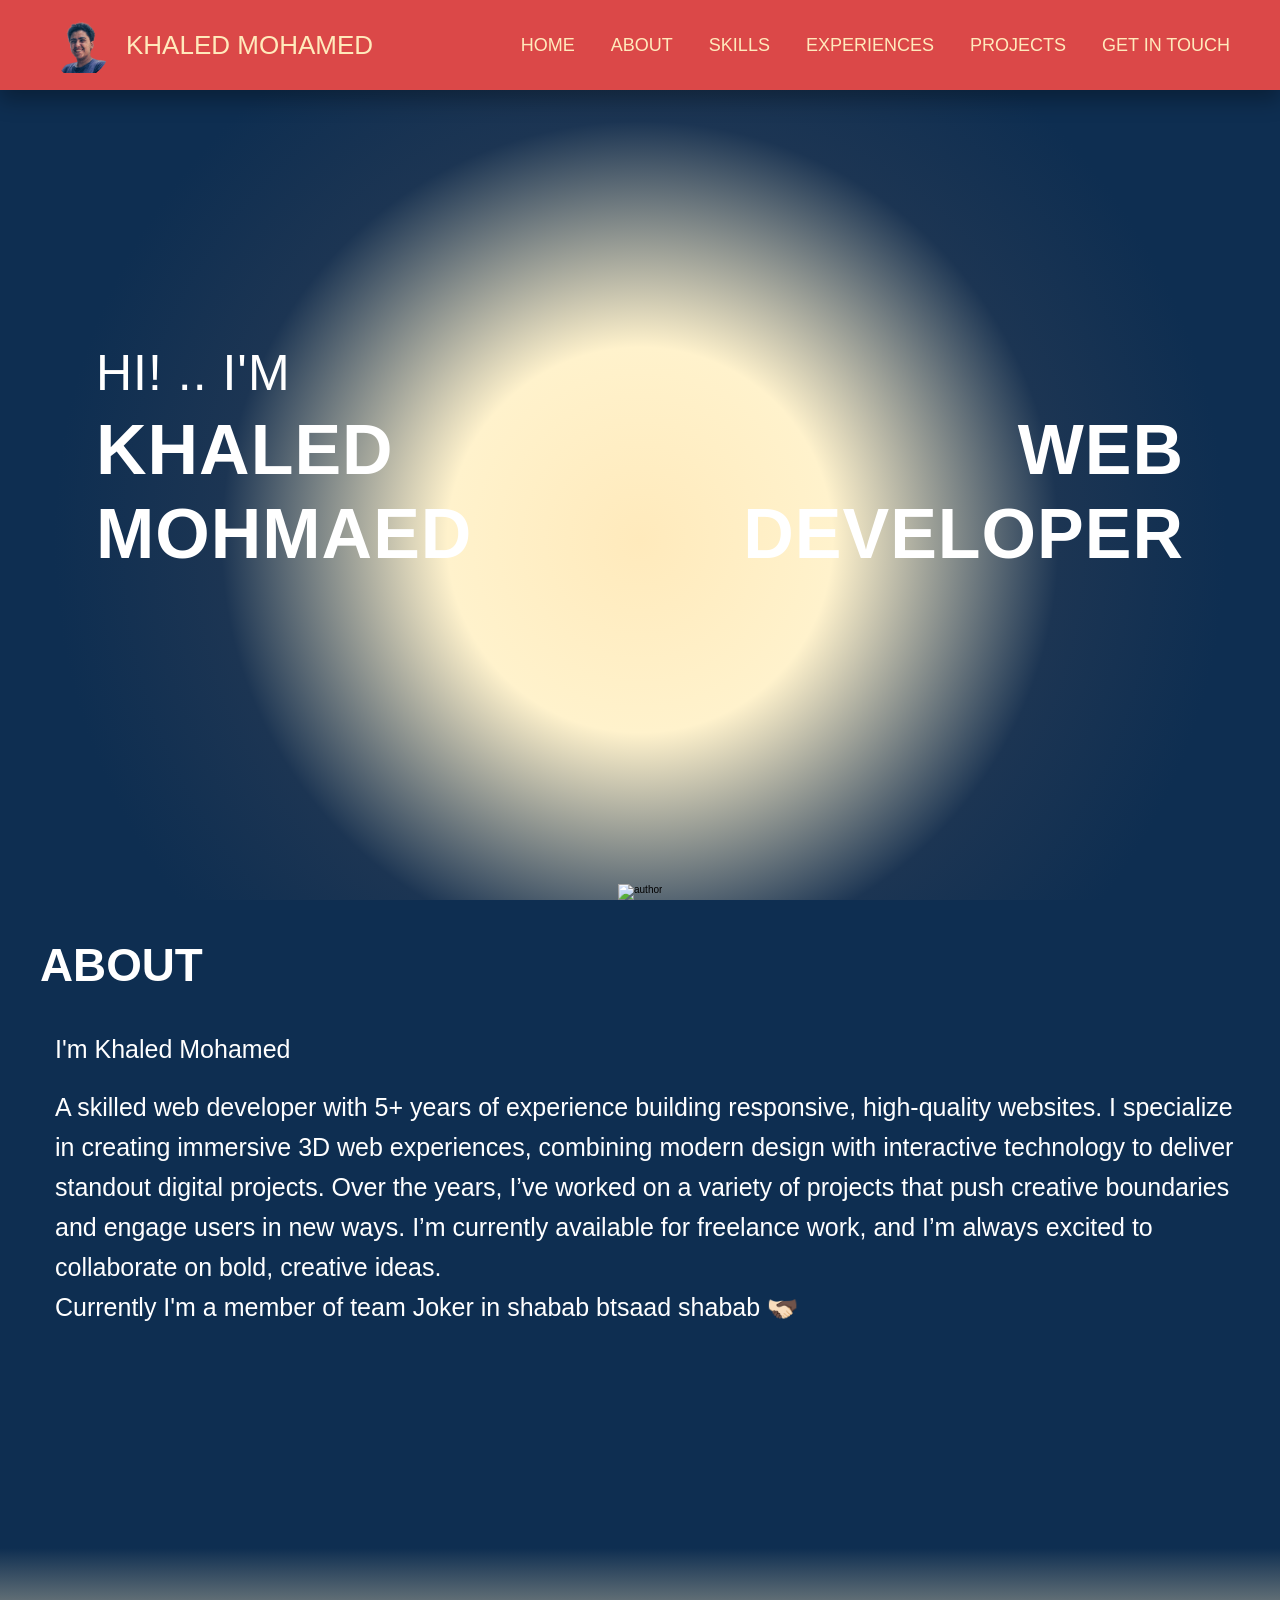
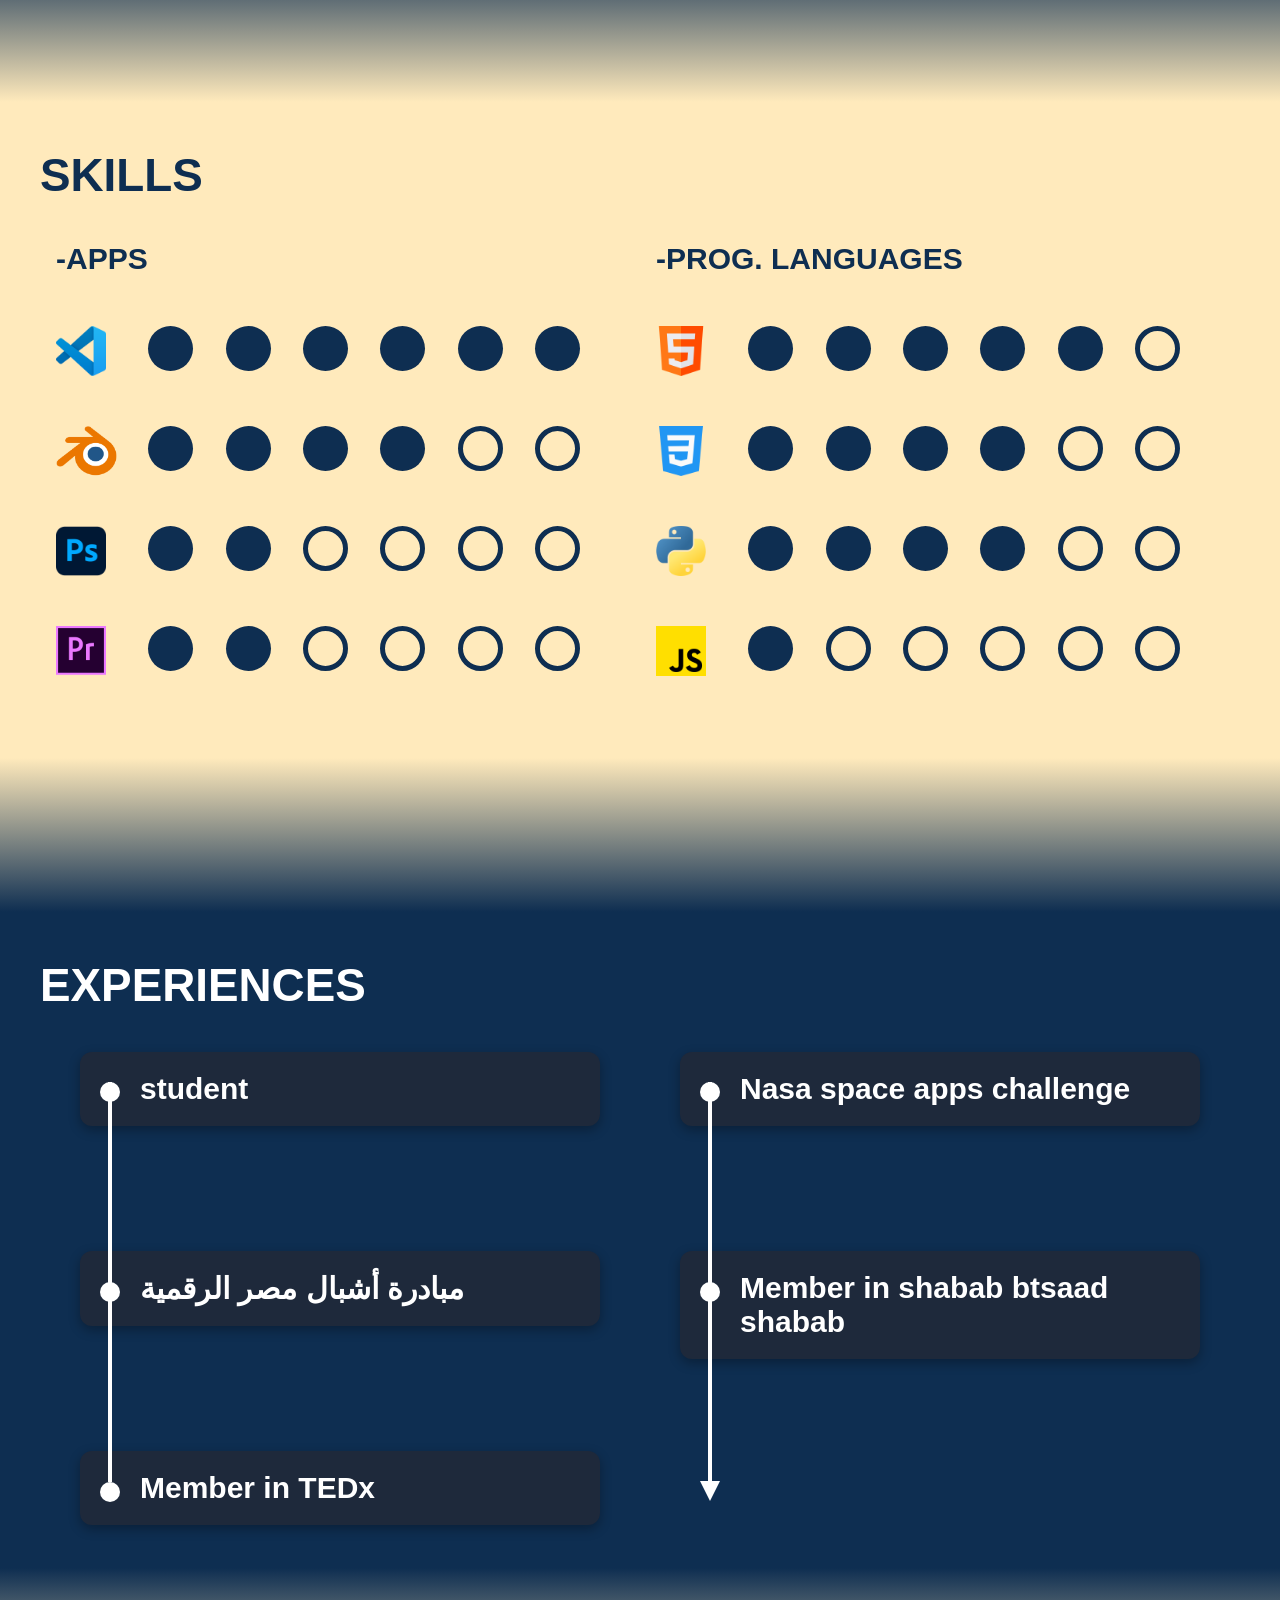
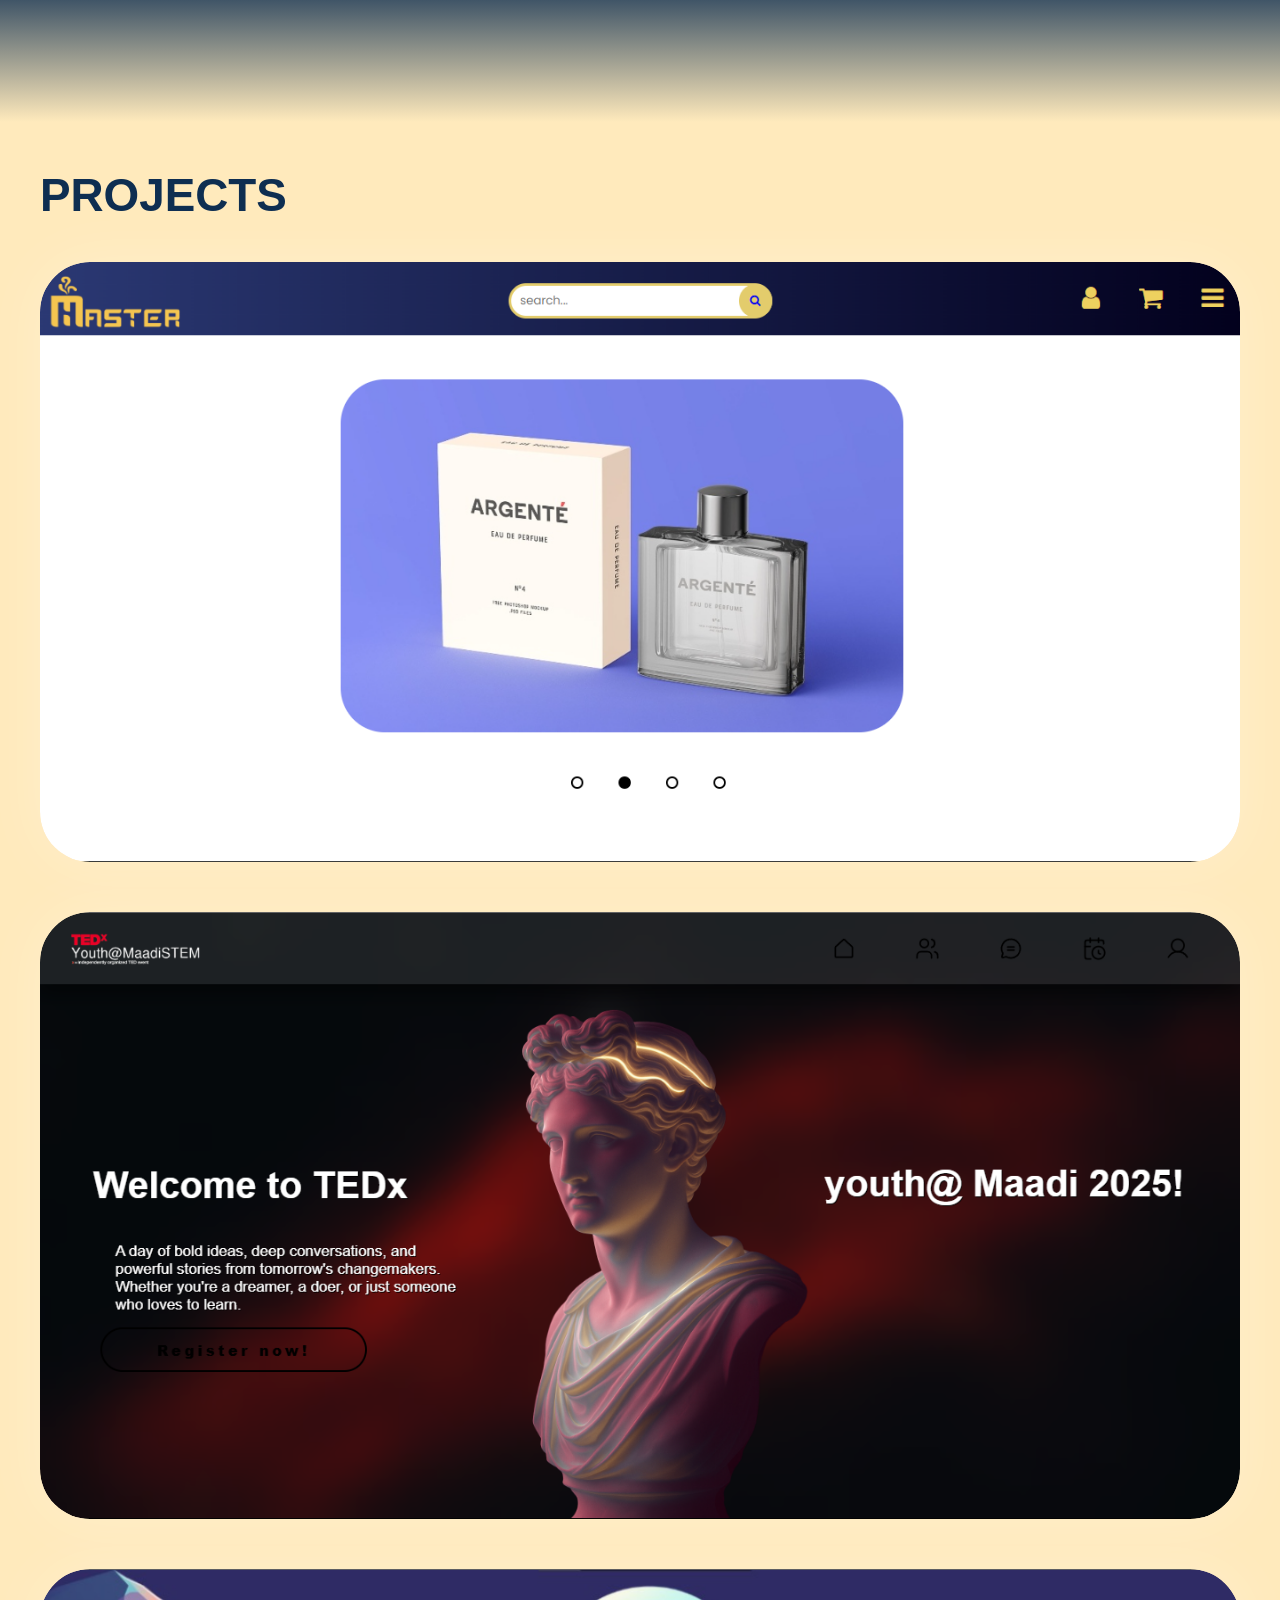
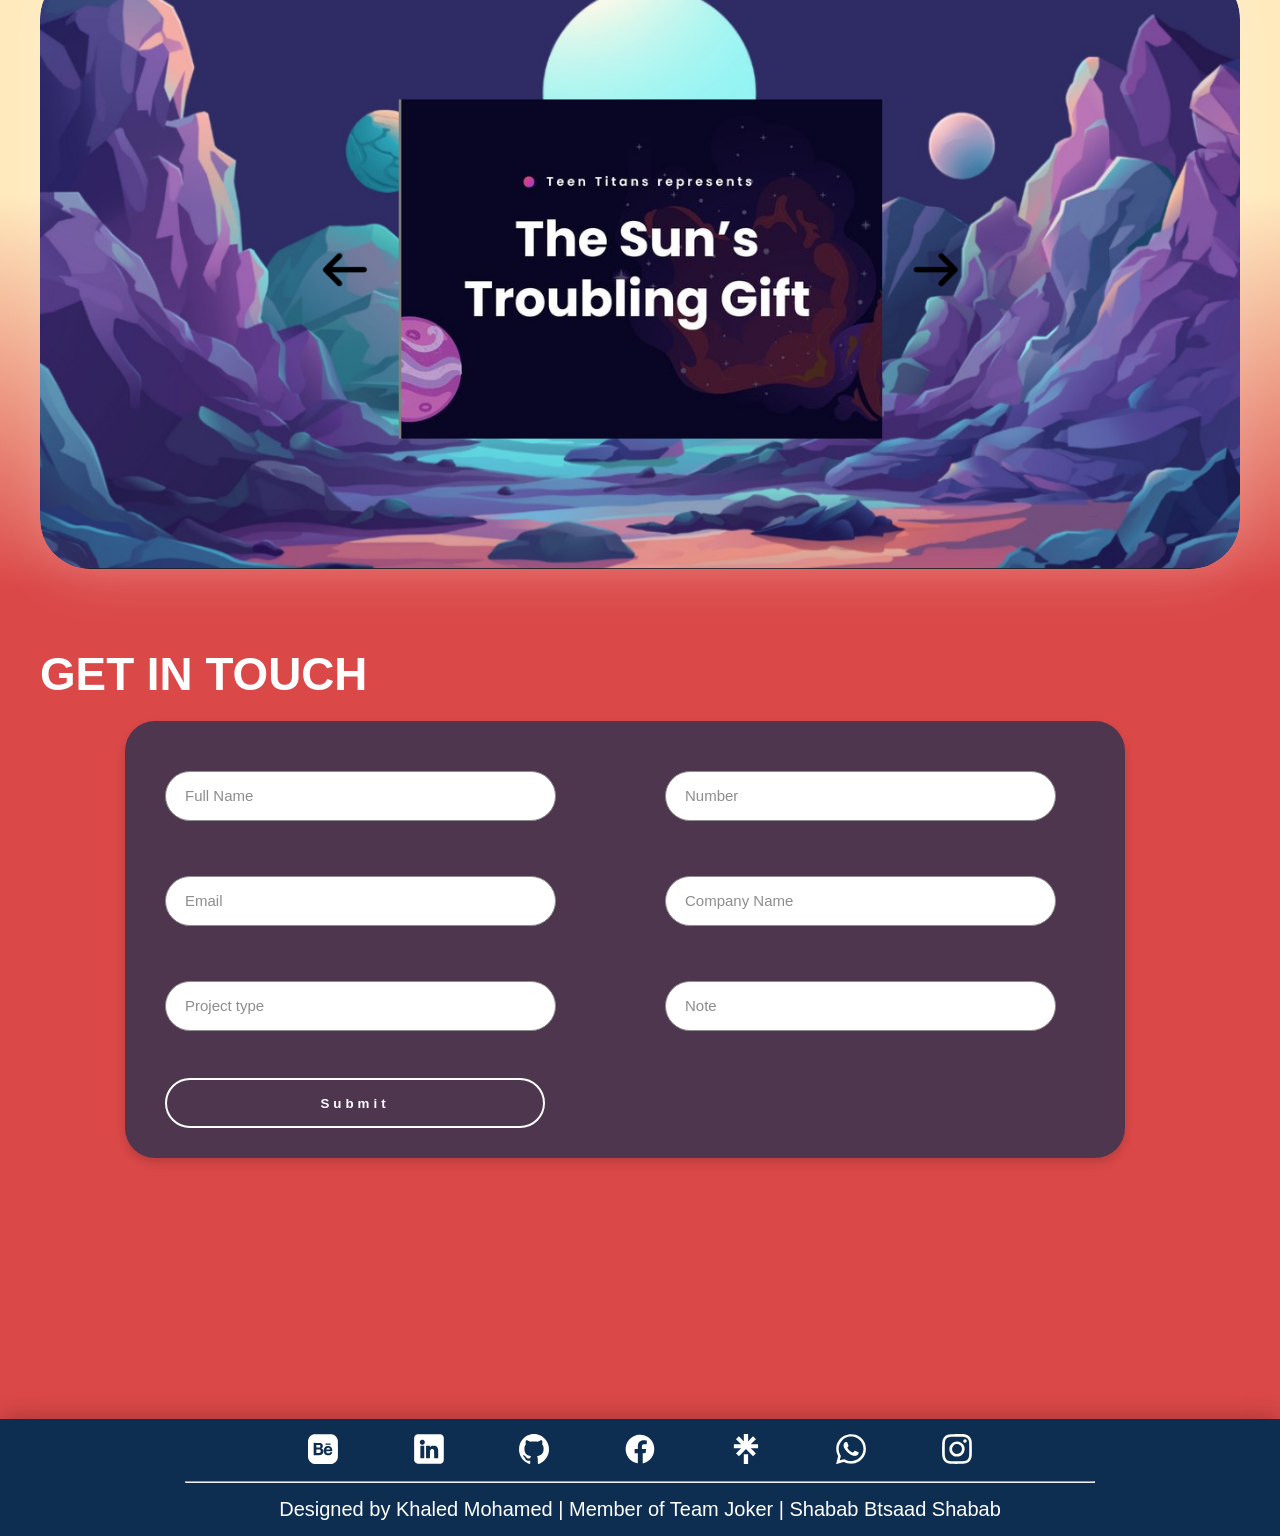
==== commit a693233c: "Update index.html" ====
--- a/index.html
+++ b/index.html
@@ -136,7 +136,7 @@
           </div>
           <div class="my-skills">
             <div class="icons">
-                <img src="images/premiere-pro.png" alt="Premiere pro">
+                <img src="images/Premiere-Pro.png" alt="Premiere pro">
             </div>
             <div class="rank"></div>
             <div class="rank"></div>
@@ -525,3 +525,4 @@
   </body>
 </html>
 
+
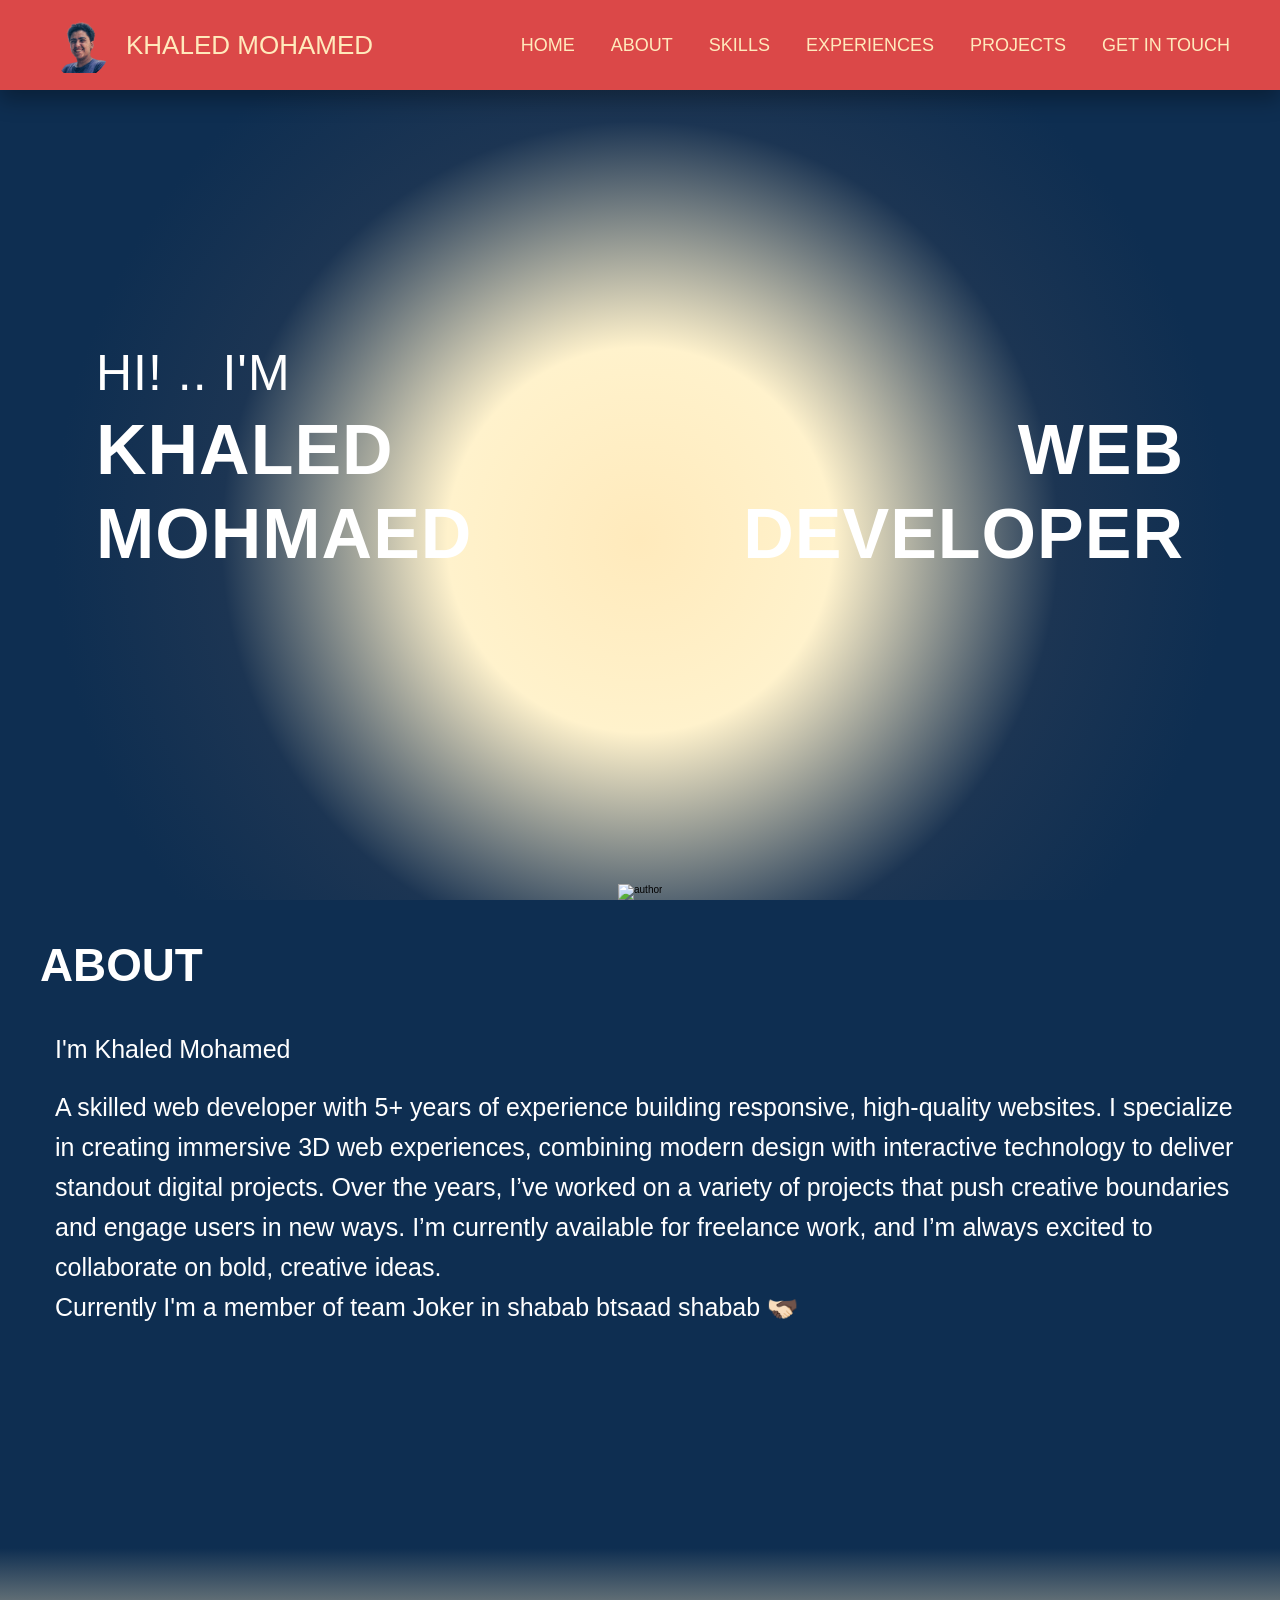
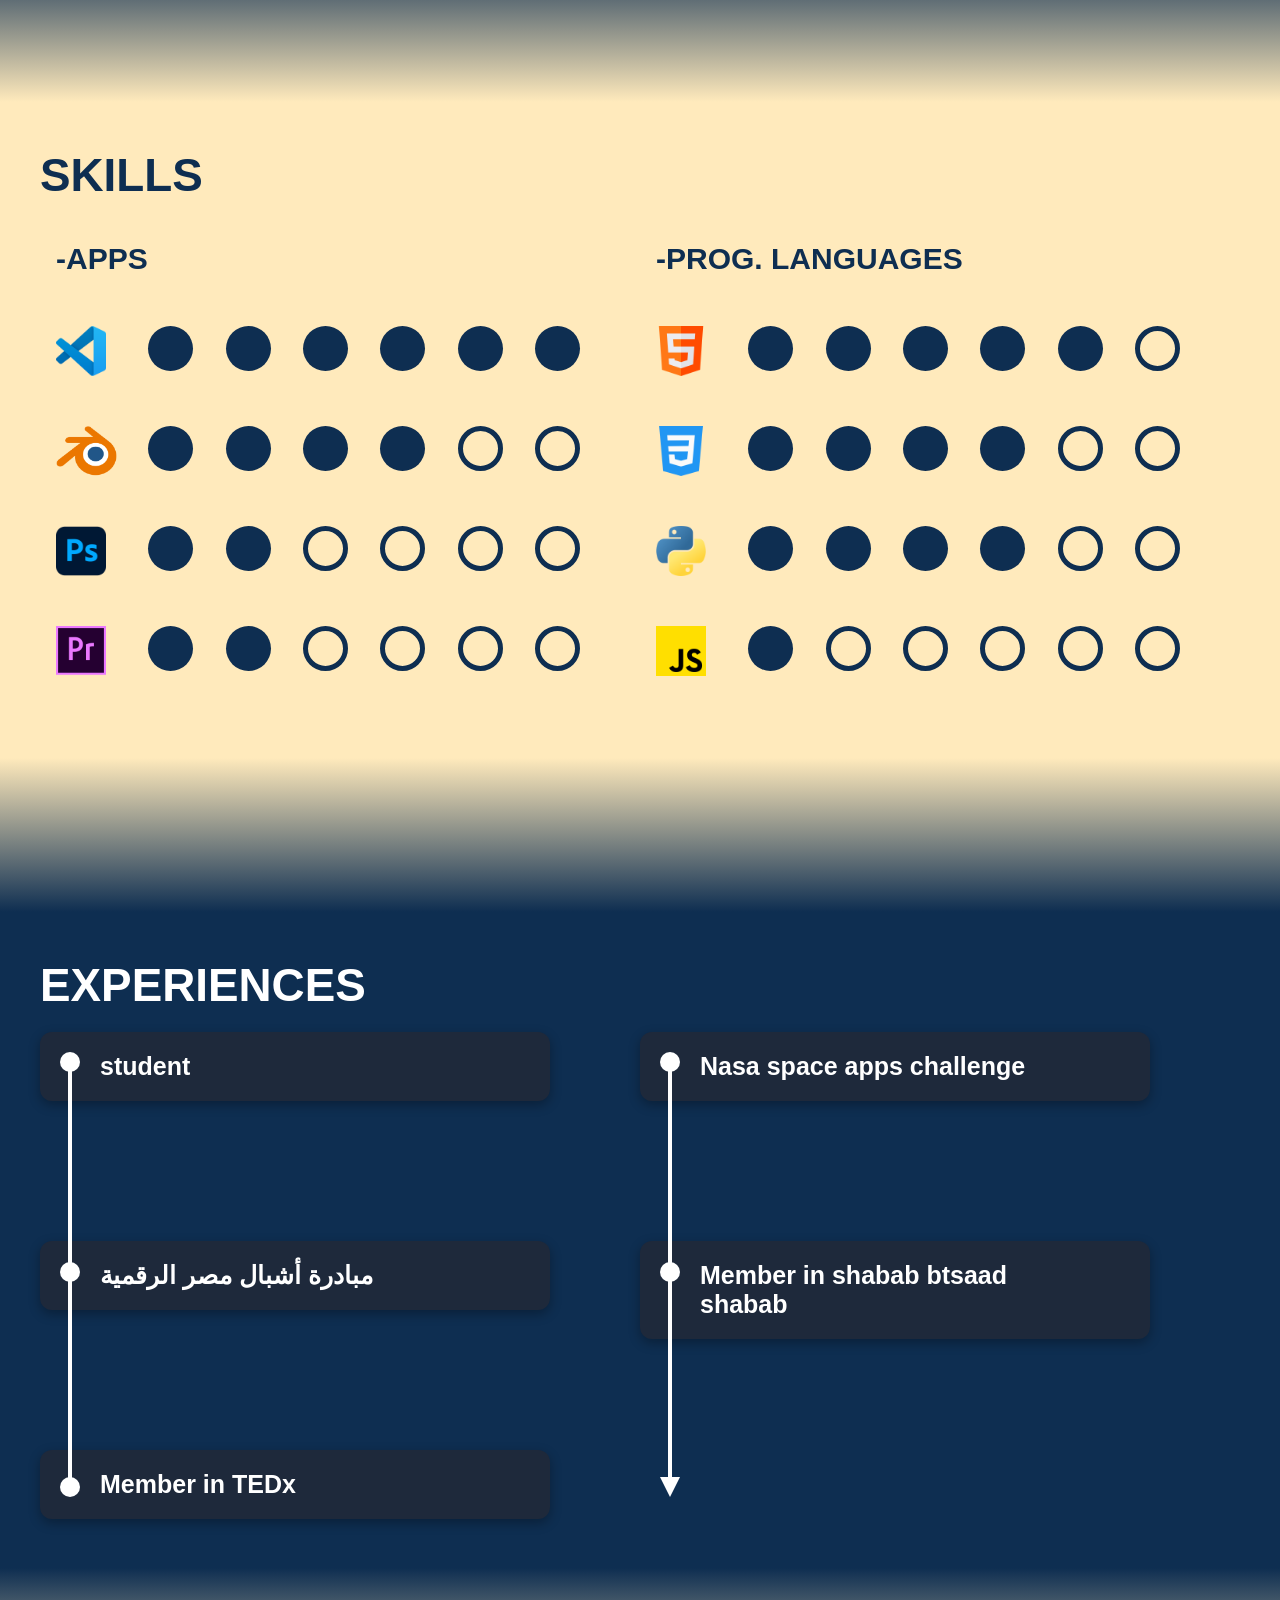
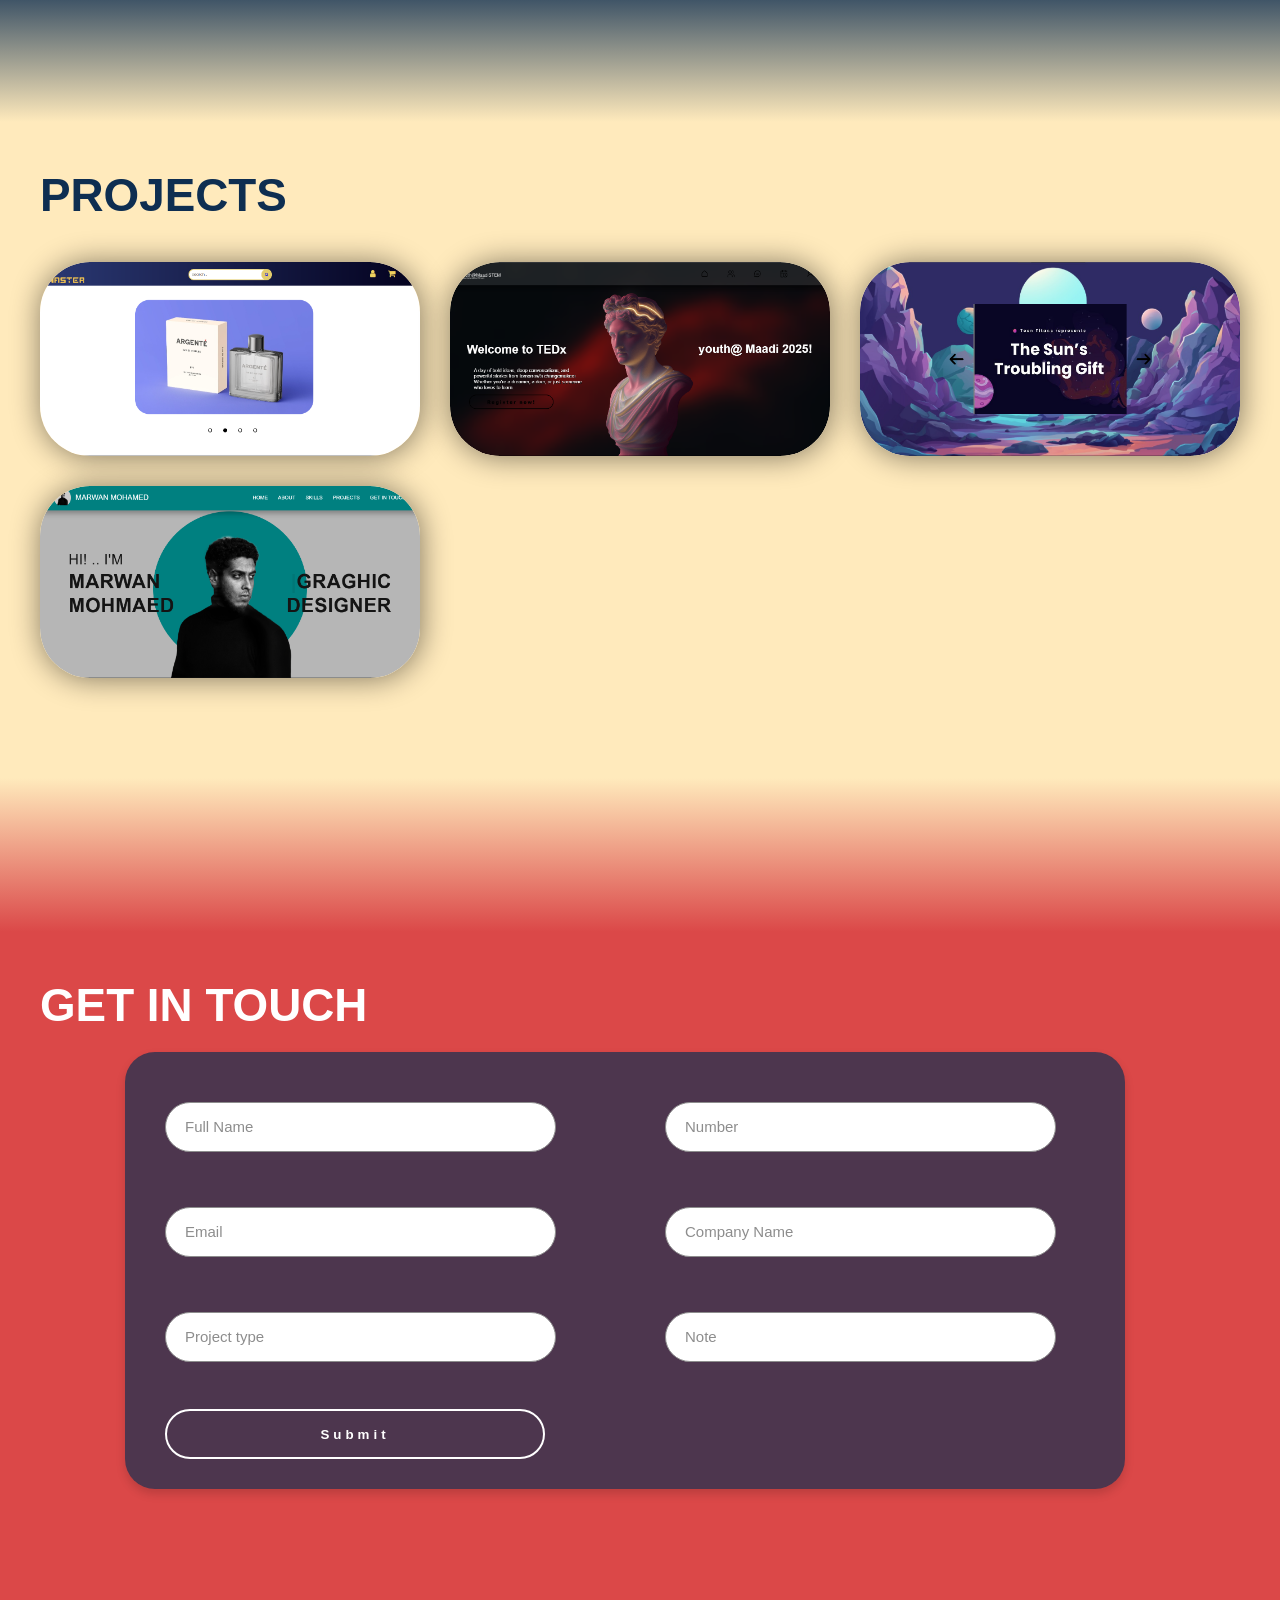
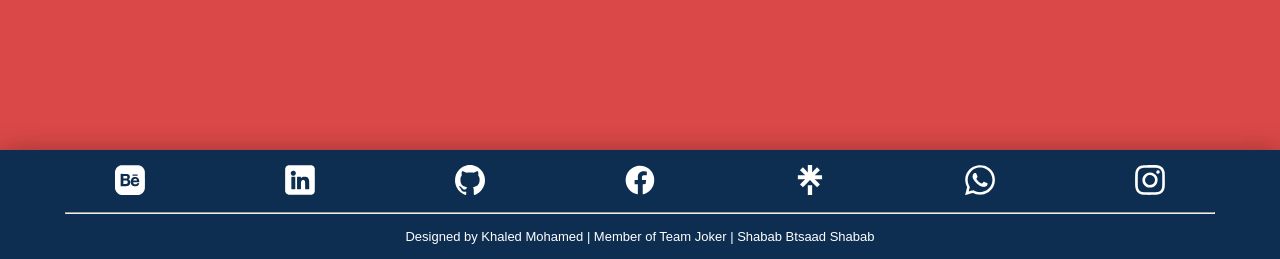
==== commit 61274f51: "Add files via upload" ====
--- a/index.html
+++ b/index.html
@@ -237,7 +237,10 @@
           <img src="images/tedx-site.png" alt="TEDx">
         </a>
         <a href="https://khaled-dodo1.github.io/the-sun-troubling-gift/" target="_blank">
-          <img src="images/the-sun-troubling-gift.png" alt="the-sun-troubling-gift">
+          <img src="images/the-sun-troubling-gift.png" alt="the sun troubling gift">
+        </a>
+        <a href="https://mariomero.github.io/MARWAN/" target="_blank">
+          <img src="images/Marwan-Mohamed's-portfolio.png" alt="Marwan Mohamed's portfolio">
         </a>
       </div>
     </section>
@@ -524,5 +527,3 @@
     <script src="script.js"></script>
   </body>
 </html>
-
-
--- a/style.css
+++ b/style.css
@@ -6,7 +6,7 @@
   box-sizing: border-box;
 }
 html {
-  scroll-padding-top: 68px;
+  scroll-padding-top: 6.8rem;
   scroll-behavior: smooth;
   /* 1rem = 10px */
   /* 10/16*100 */
@@ -247,15 +247,16 @@
   position: relative;
 }
 .experience-container{
-  display: flex;
+  display: grid;
+  grid-template-columns: repeat(auto-fit, minmax(60rem, 1fr));
 }
 .experience-sub-container .line{
   content: "";
   position: absolute;
-  left: 7rem;
-  top: 5rem;
+  left: 3rem;
+  top: 3rem;
   bottom: 0;
-  height: 40rem;
+  height: 43rem;
   width: 4px;
   background: #ffffff;
   transform: translateX(-50%);
@@ -263,41 +264,40 @@
 }
 .experience-sub-container{
   position: relative;
-  width: 50%;
-  padding: 20px 40px;
+  width: 85%;
 }
 .dot1 {
   position: absolute;
-  top: 5rem;
+  top: 2rem;
+  left: 2rem;
   width: 2rem;
   height: 2rem;
   background: #ffffff;
   border-radius: 50%;
-  left: 6rem;
   z-index: 1;
 }
 .dot2{
   position: absolute;
-  top: 25rem;
+  top: 23rem;
+  left: 2rem;
   width: 2rem;
   height: 2rem;
   background: #ffffff;
   border-radius: 50%;
-  left: 6rem;
   z-index: 1;
 }
 .dot3{
   position: absolute;
-  top: 45rem;
+  top: 44.5rem;
+  left: 2rem;
   width: 2rem;
   height: 2rem;
   background: #ffffff;
   border-radius: 50%;
-  left: 6rem;
   z-index: 1;
 }
 .content{
-  margin-bottom: 12.5rem;
+  margin-bottom: calc(8rem + 60px);
   background: #1e293b;
   padding: 2rem 6rem;
   border-radius: 12px;
@@ -305,16 +305,17 @@
 }
 .experiences h3{
   color: #ffffff;
+  font-size: clamp(1.6rem, calc(2vw + 1px), 2.5rem);
 }
 .experience-sub-container span{
   border-top: 2rem solid #ffffff;
   border-right: 1rem solid transparent;
   border-left: 1rem solid transparent;
   position: absolute;
-  top: 44.9rem;
+  top: 44.5rem;
+  left: 2rem;
   width: 2rem;
   height: 3rem;
-  left: 6rem;
   z-index: 1;
 }
 .projects{
@@ -322,14 +323,14 @@
 }
 .websites-container{
   display: grid;
-  grid-template-columns: repeat(auto-fit, minmax(60rem, 1fr));
-  gap: 5rem;
+  grid-template-columns: repeat(auto-fit, minmax(30rem, 1fr));
+  gap: 3rem;
 }
 .websites-container a{
   overflow: hidden;
   border-radius: 5rem;
   transition: all 0.5s ease;
-  box-shadow: 1px 1px 60px #ffffff3b;
+  box-shadow: 1px 1px 30px #0000007e;
 }
 .websites-container img{
   border-radius: 5rem;
@@ -454,7 +455,7 @@
 }
 footer{
   min-height: 10vh;
-  padding: 1.5rem 170px;
+  padding: 1.5rem 5rem;
   background-color: #0e2e51;
   box-shadow: 1px 1px 25px rgba(0, 0, 0, 0.3);
 }
@@ -464,15 +465,15 @@
 }
 footer p{
   color: white;
-  font-size: clamp(1.4rem, calc(2vw + 1px), 2rem);
+  font-size: 1.3rem;
   text-align: center;
 }
 .footer-icons{
   display: flex;
   justify-content: space-around;
   align-items: center;
-  margin: 0 10rem;
+  gap: 1rem;
 }
 hr{
   margin: 1.5rem;
-}
+}
--- a/media.css
+++ b/media.css
@@ -76,6 +76,7 @@
     flex-direction: column;
     align-items: flex-start;
     gap: 3rem;
+    margin-top: 8rem;
   }
 
   h1 .job {
@@ -92,4 +93,7 @@
     margin-bottom: 15px;
     width: 100%;
   }
+  .about{
+    margin-top: 8rem;
+  }
 }
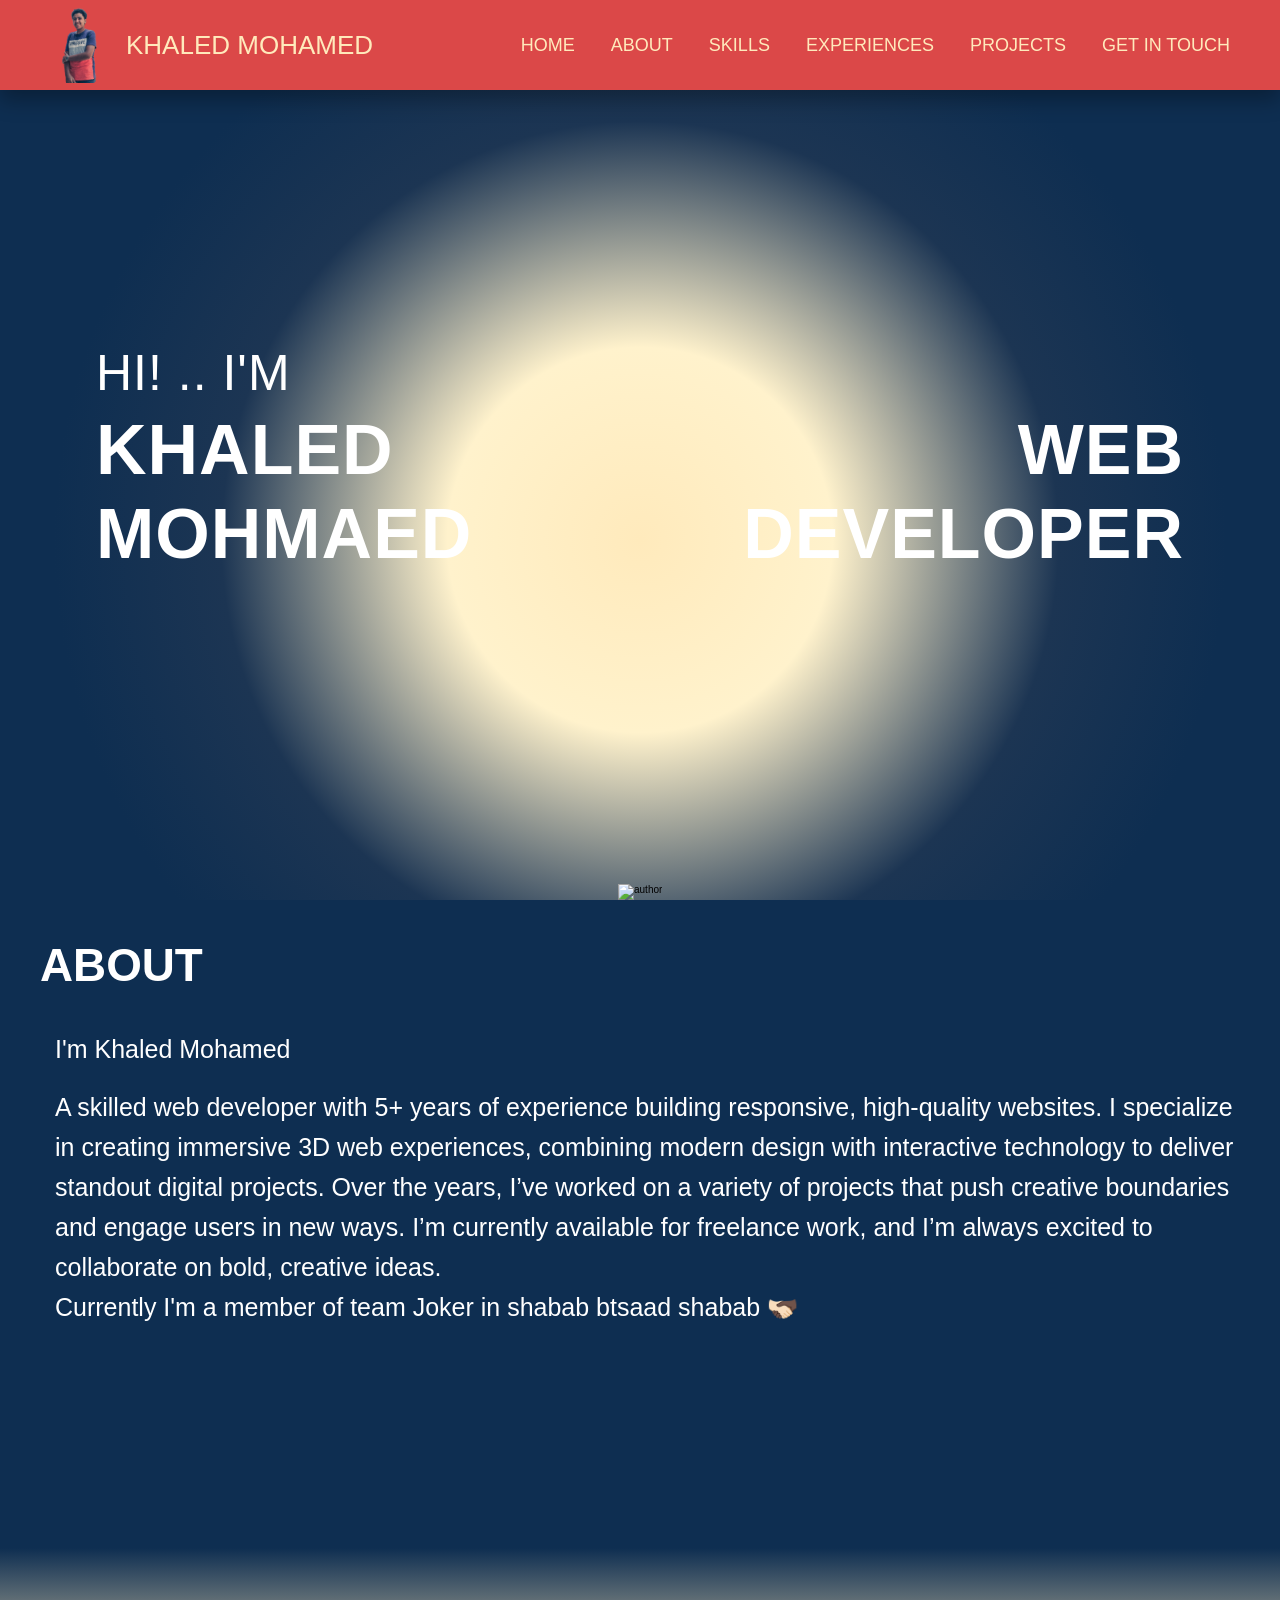
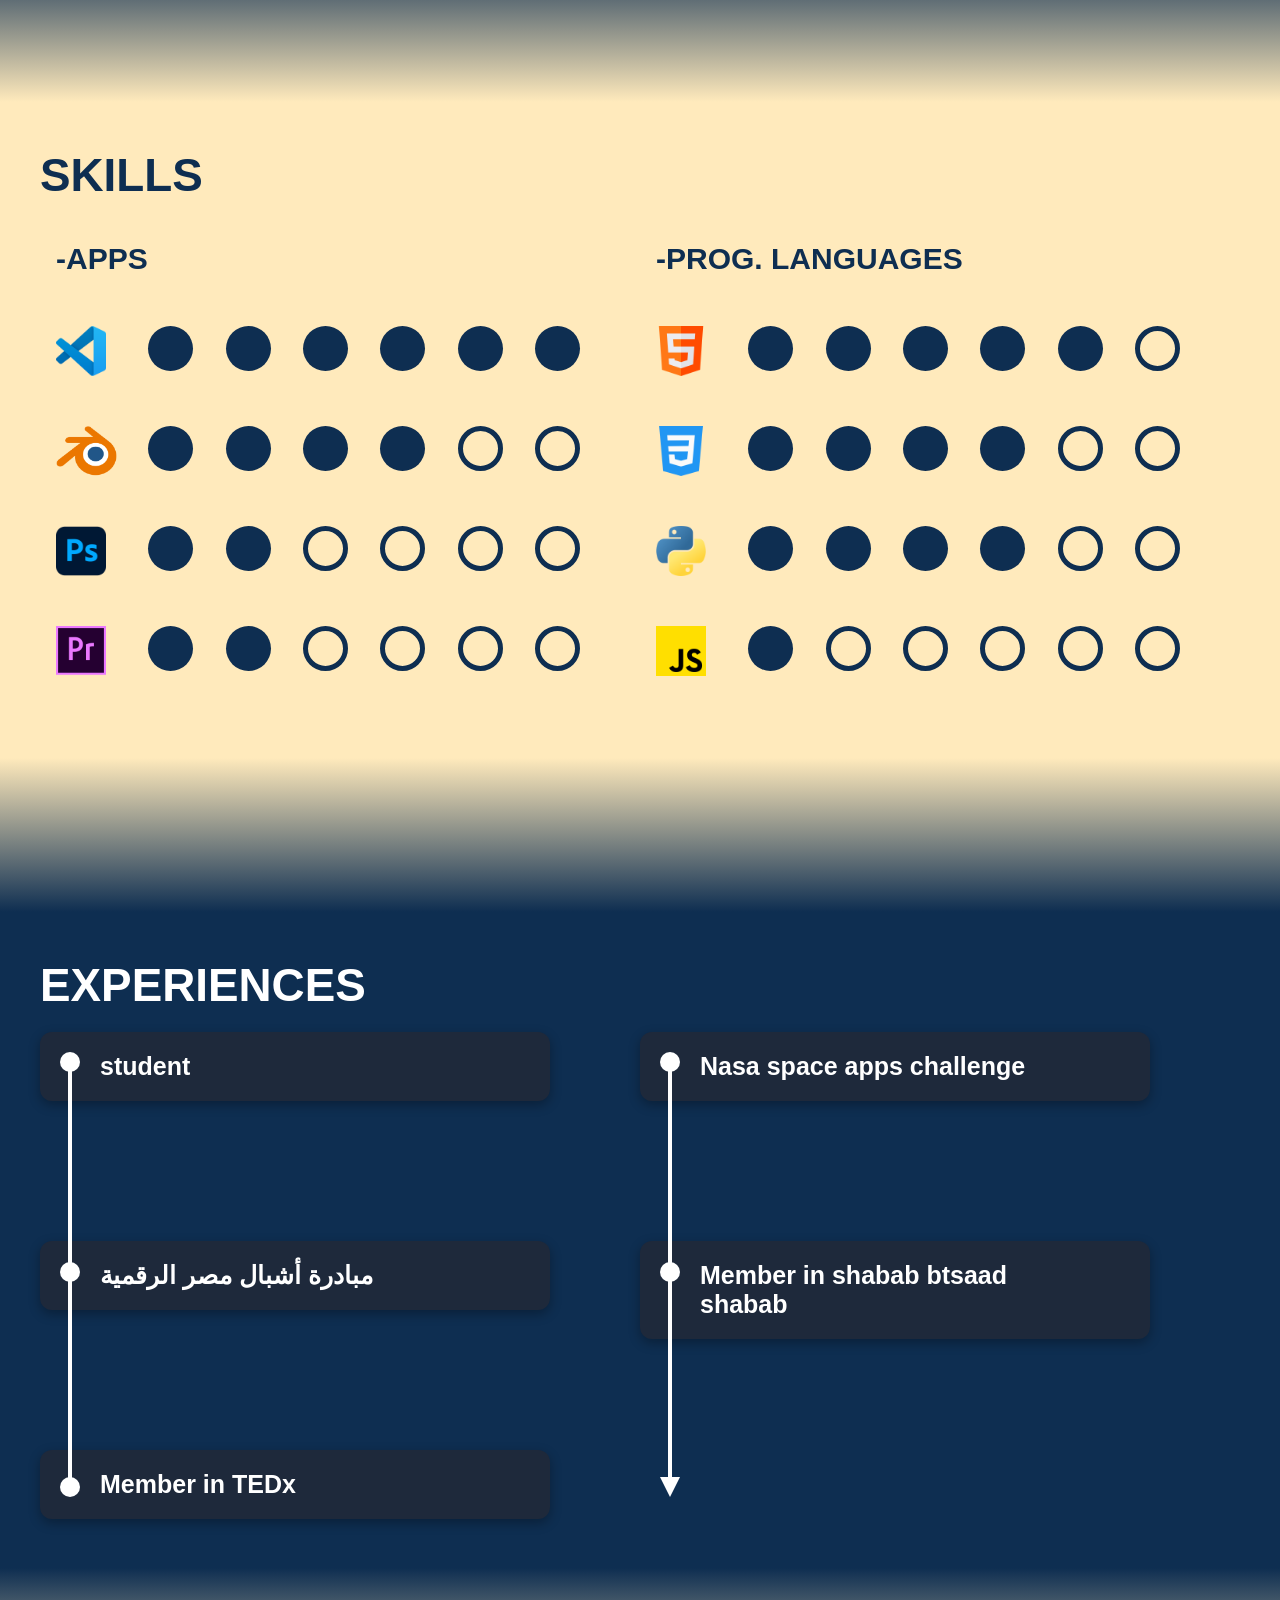
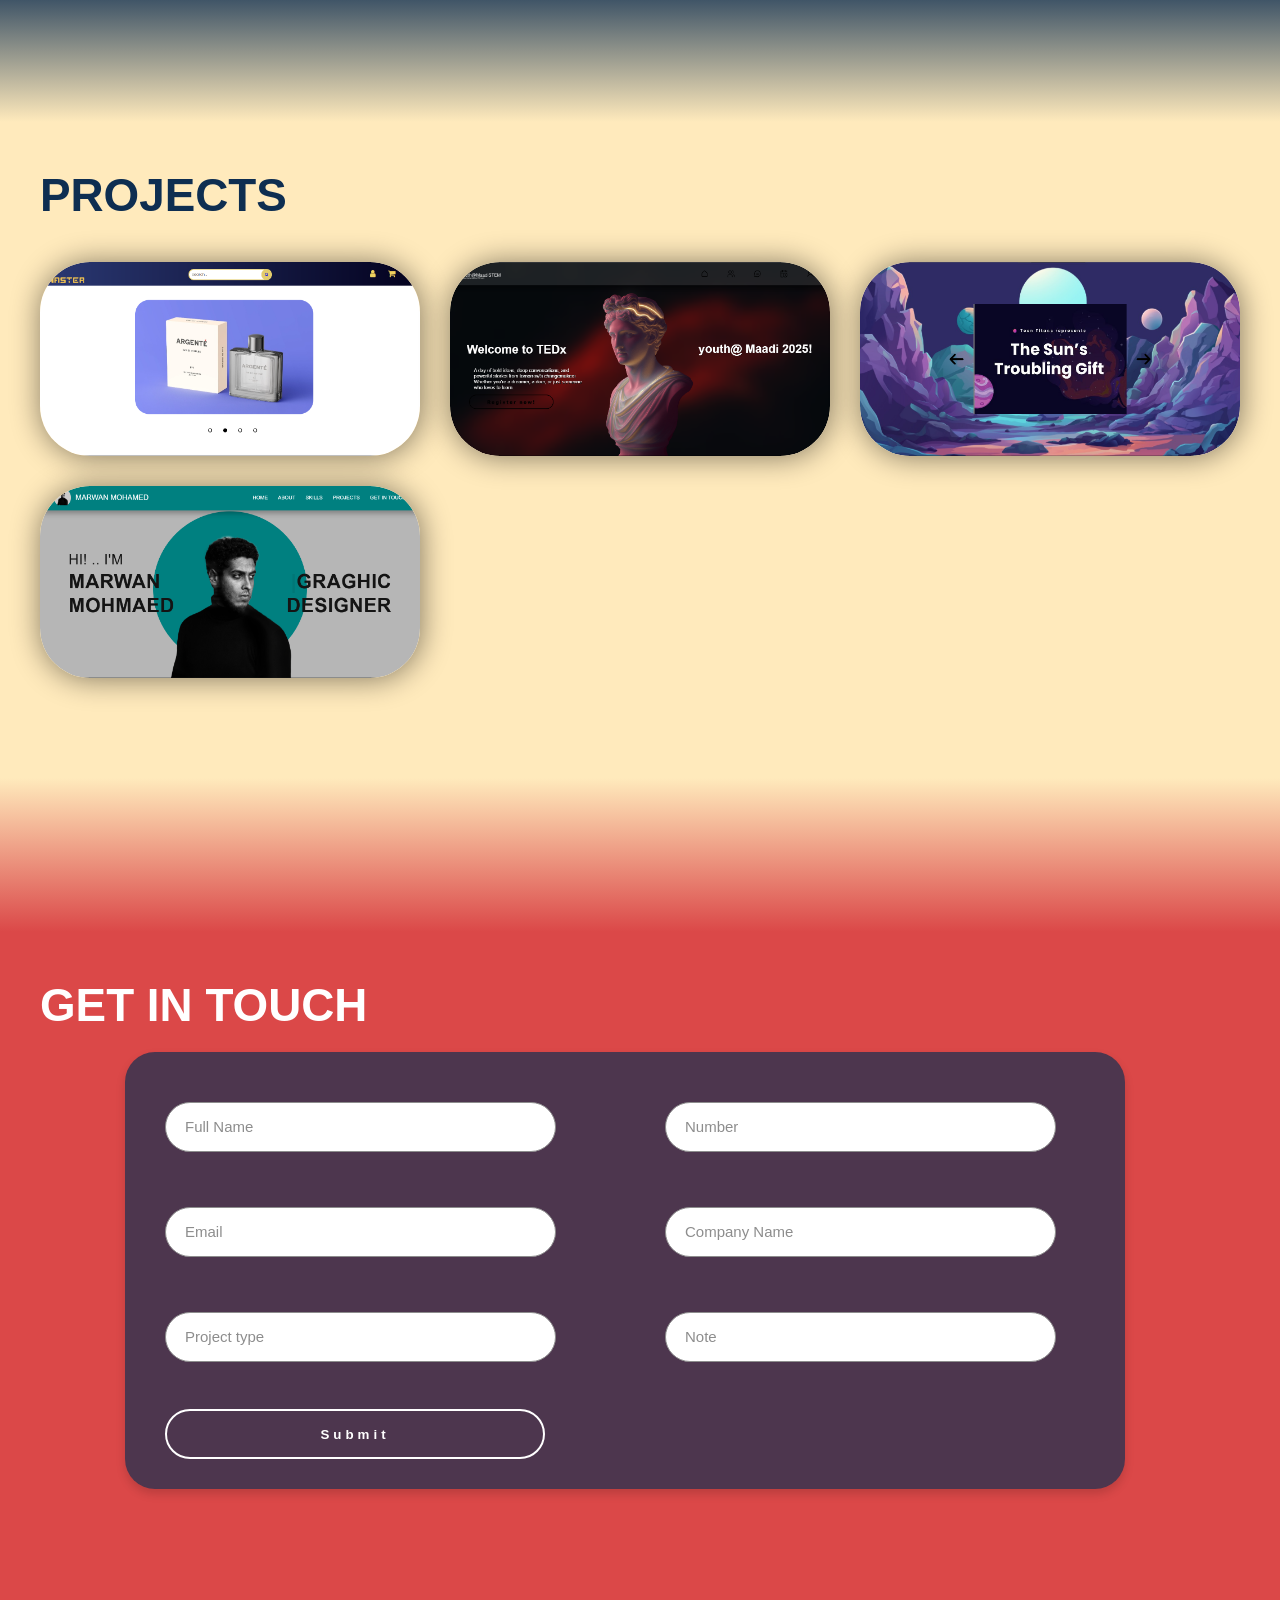
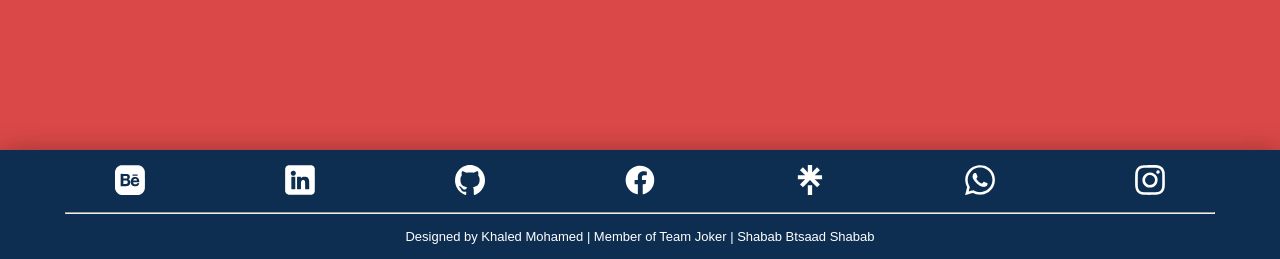
==== commit 05a7ca70: "Update index.html" ====
--- a/index.html
+++ b/index.html
@@ -16,7 +16,7 @@
       <nav>
         <a href="#hero" class="nav-logo">
           <div class="logo-img">
-            <img src="images/khaled2.png" alt="author" />
+            <img src="images/dodoTEST.png" alt="author" />
           </div>
           <p class="logo-author">Khaled Mohamed</p>
         </a>
@@ -213,6 +213,7 @@
             <h3>Member in TEDx</h3>
           </div>
         </div>
+        <div class="line-responsive"></div>
         <div class="experience-sub-container">
           <div class="dot1"></div>
           <div class="line"></div>
@@ -527,3 +528,4 @@
     <script src="script.js"></script>
   </body>
 </html>
+
--- a/style.css
+++ b/style.css
@@ -247,6 +247,7 @@
   position: relative;
 }
 .experience-container{
+  position: relative;
   display: grid;
   grid-template-columns: repeat(auto-fit, minmax(60rem, 1fr));
 }
@@ -262,6 +263,19 @@
   transform: translateX(-50%);
   z-index: 5;
 }
+.experience-container .line-responsive{
+  content: "";
+  position: absolute;
+  left: 3rem;
+  top: 40rem;
+  bottom: 0;
+  height: 43rem;
+  width: 4px;
+  background: #ffffff;
+  transform: translateX(-50%);
+  z-index: 5;
+  display: none;
+}
 .experience-sub-container{
   position: relative;
   width: 85%;
@@ -307,7 +321,7 @@
   color: #ffffff;
   font-size: clamp(1.6rem, calc(2vw + 1px), 2.5rem);
 }
-.experience-sub-container span{
+.triangle{
   border-top: 2rem solid #ffffff;
   border-right: 1rem solid transparent;
   border-left: 1rem solid transparent;
--- a/media.css
+++ b/media.css
@@ -1,3 +1,8 @@
+@media (width < 1280px) {
+  .experience-container .line-responsive{
+    display: block;
+  }
+}
 @media (width < 1200px) {
   html {
     font-size: 56.25%;
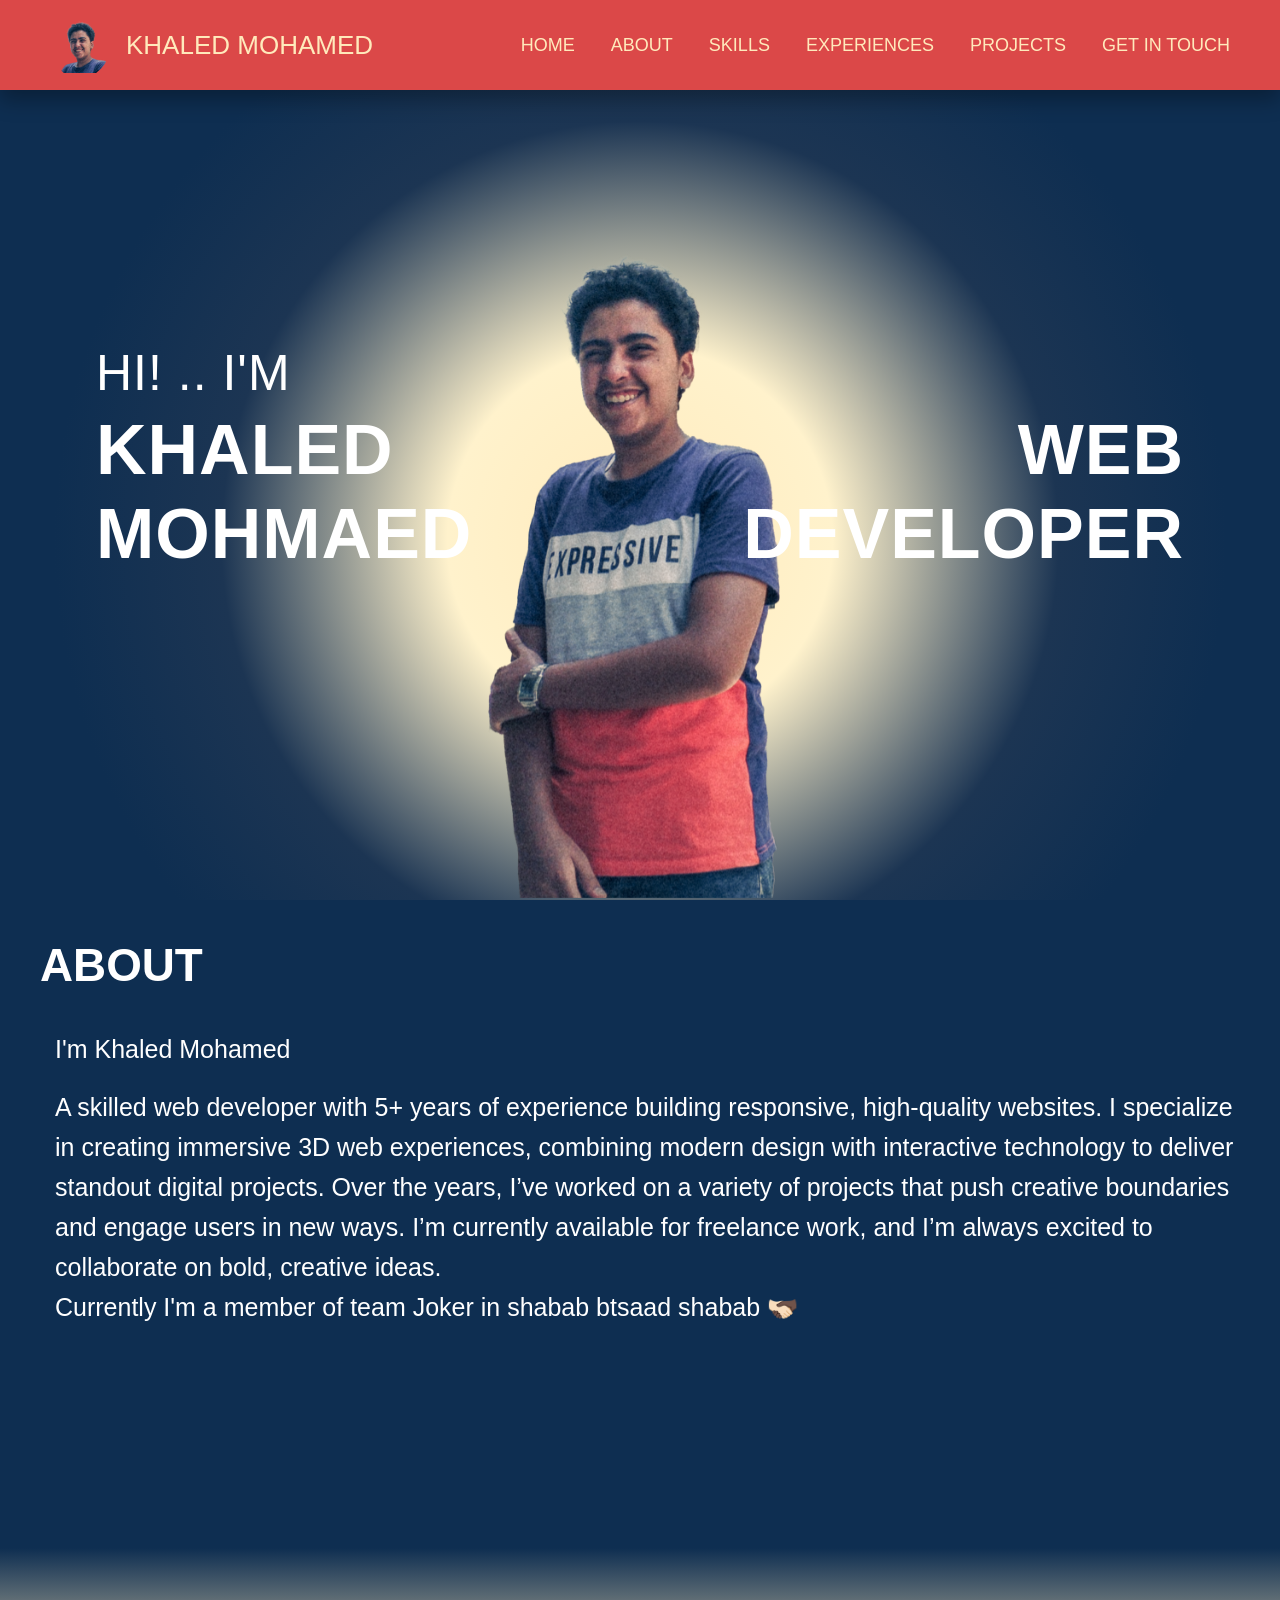
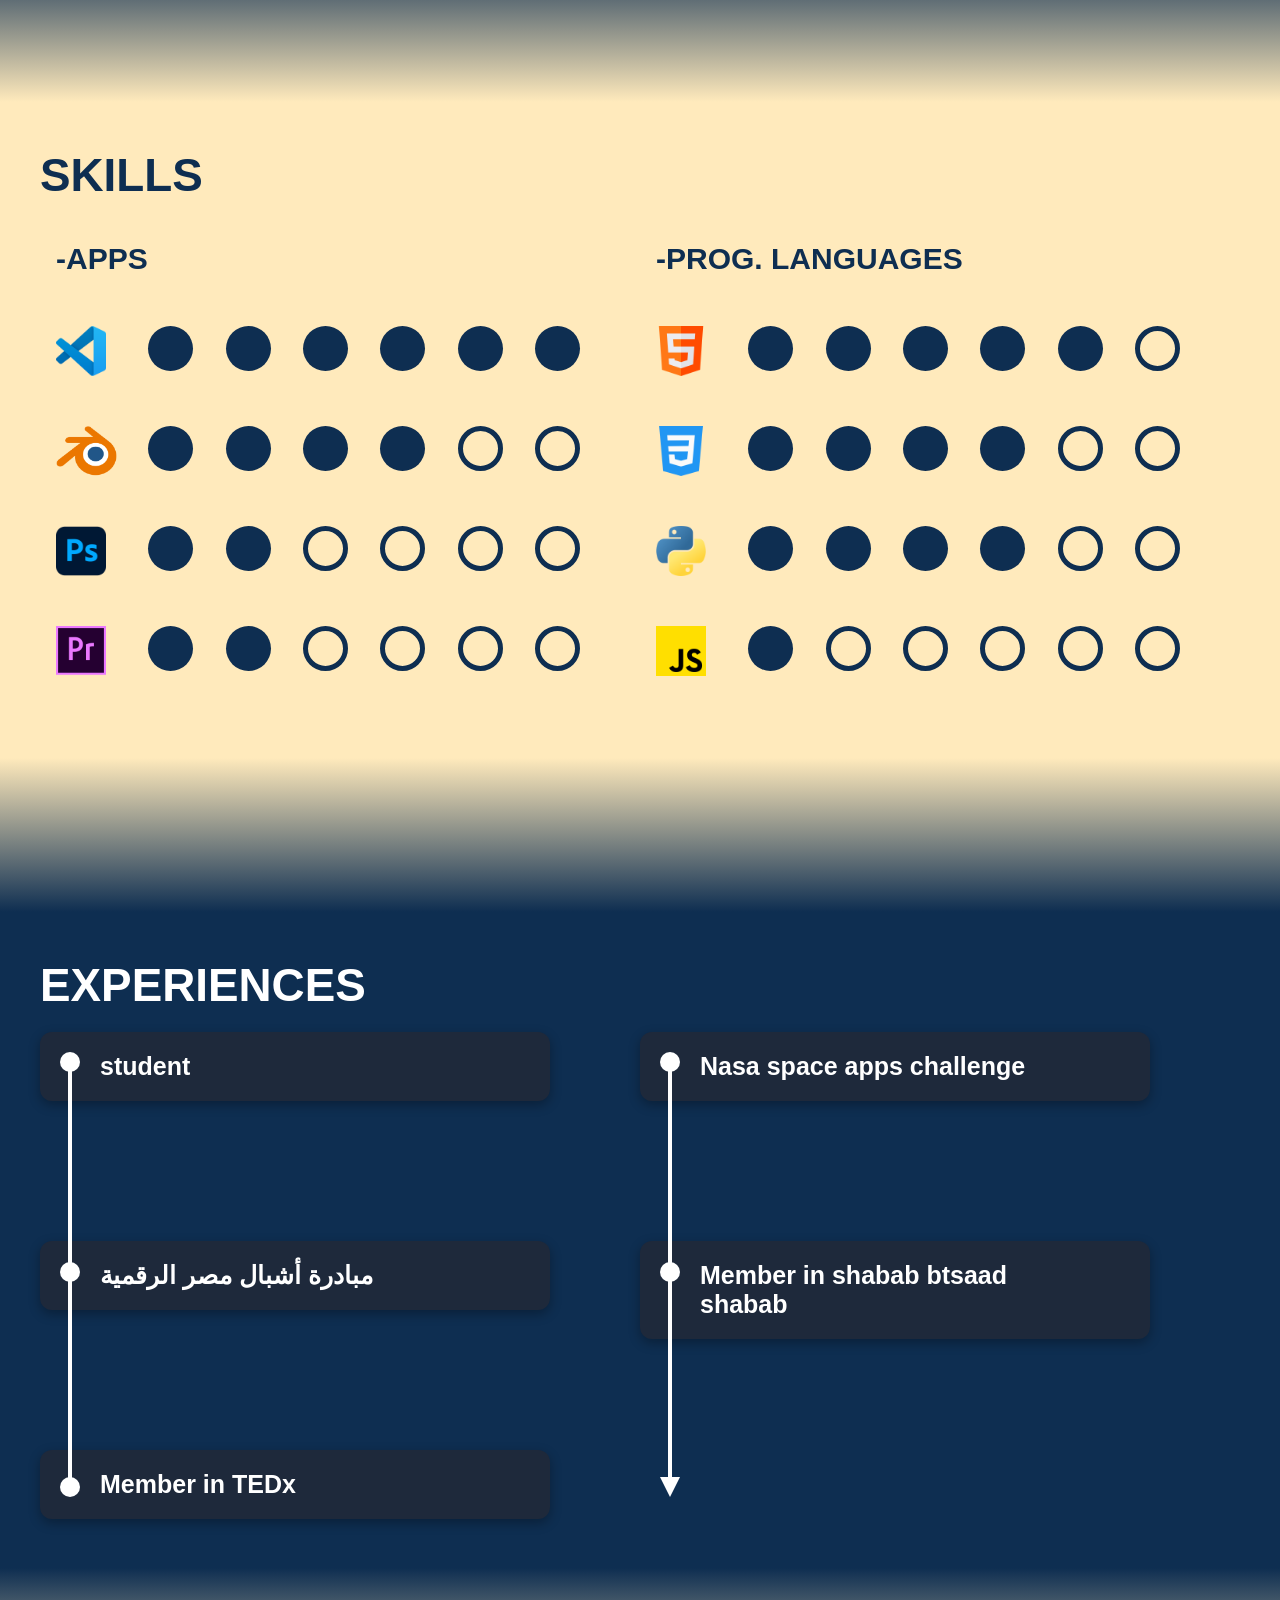
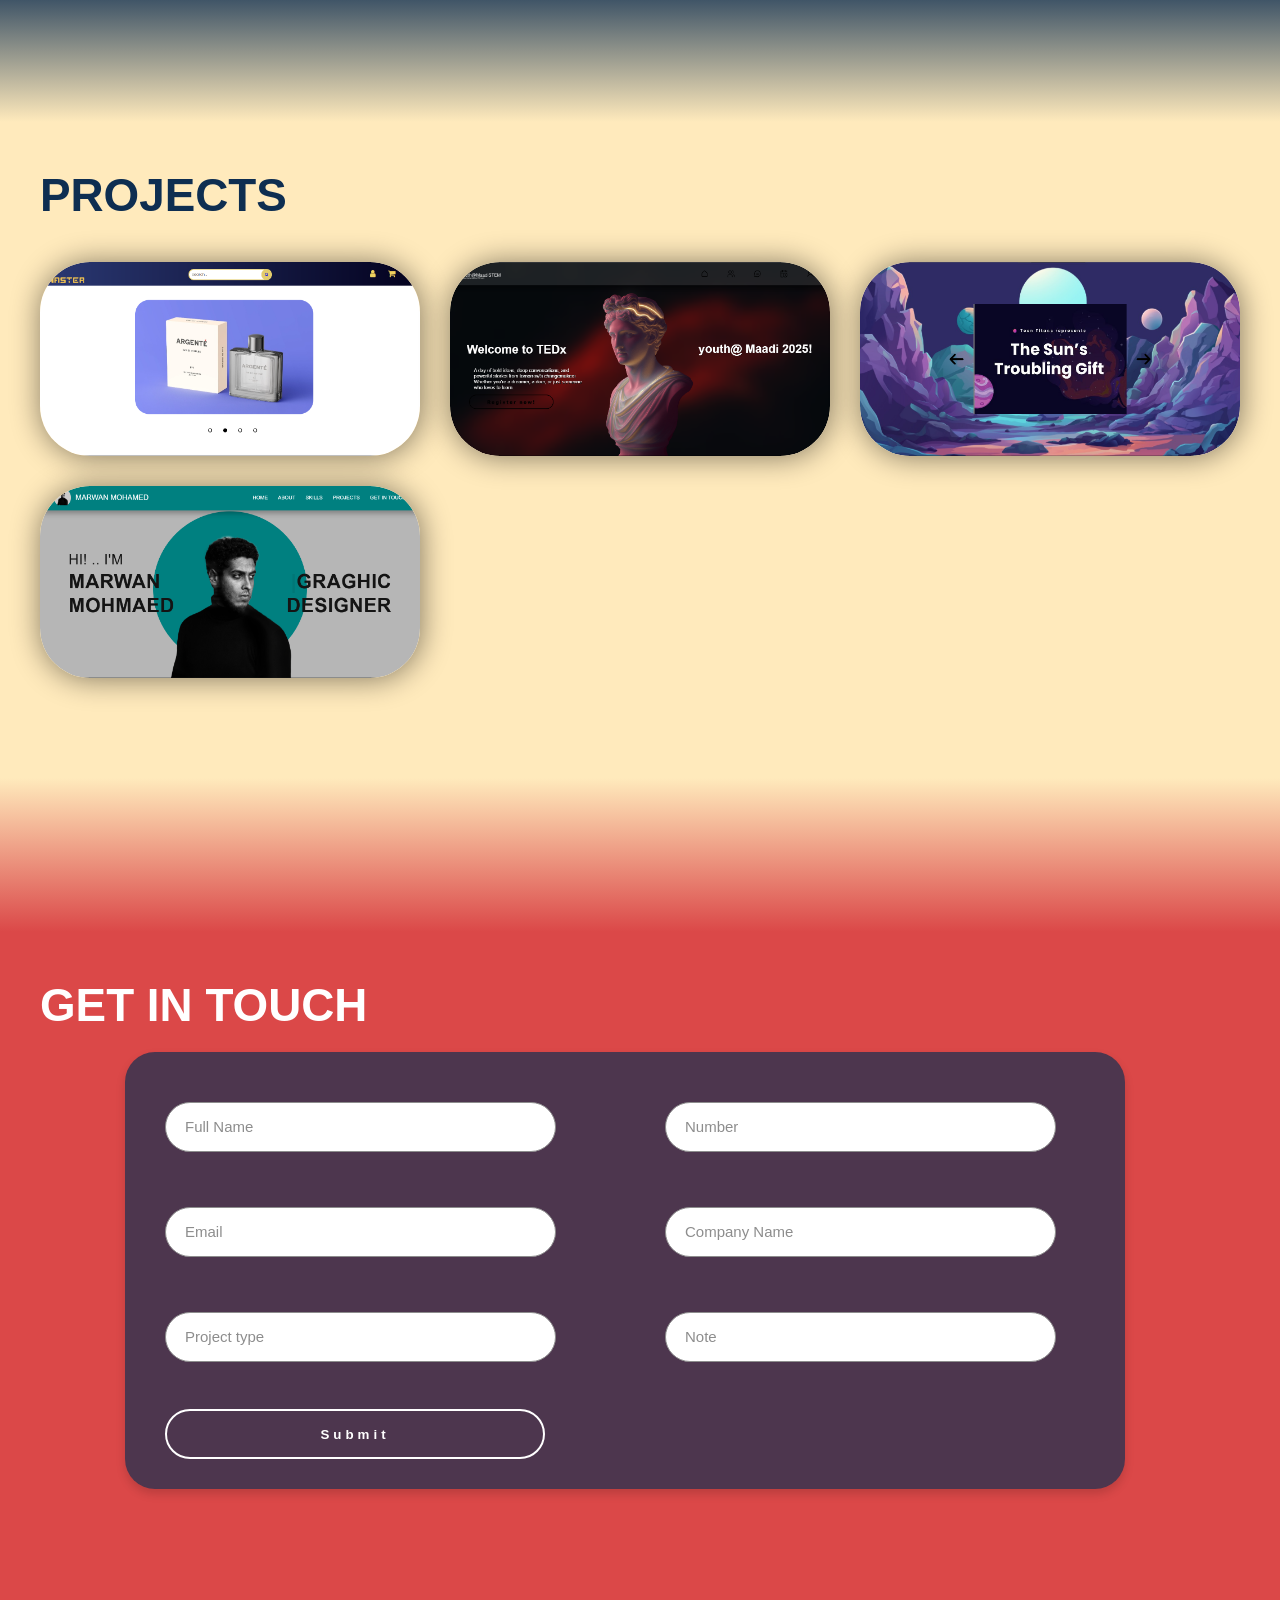
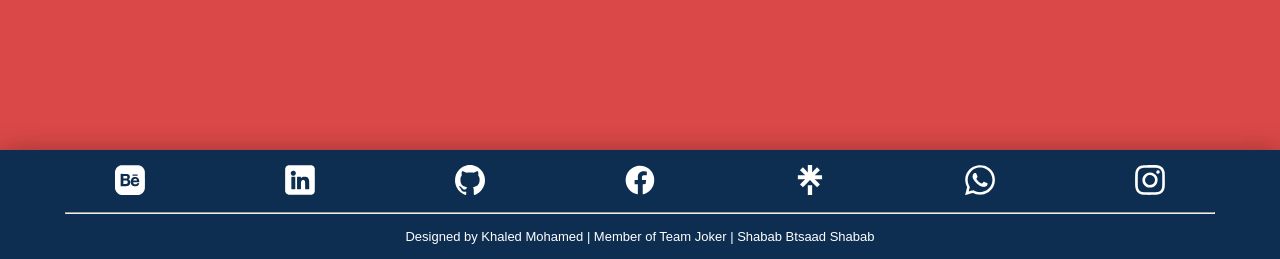
==== commit 052e216e: "Update index.html" ====
--- a/index.html
+++ b/index.html
@@ -16,7 +16,7 @@
       <nav>
         <a href="#hero" class="nav-logo">
           <div class="logo-img">
-            <img src="images/dodoTEST.png" alt="author" />
+            <img src="images/khaled2.png" alt="author" />
           </div>
           <p class="logo-author">Khaled Mohamed</p>
         </a>
@@ -84,7 +84,7 @@
         </h1>
         <div class="hero-circle">
           <div class="hero-img">
-            <img src="images/khaled1.png" alt="author" />
+            <img src="images/dodoTEST.png" alt="author" />
           </div>
         </div>
       </div>
@@ -529,3 +529,4 @@
   </body>
 </html>
 
+
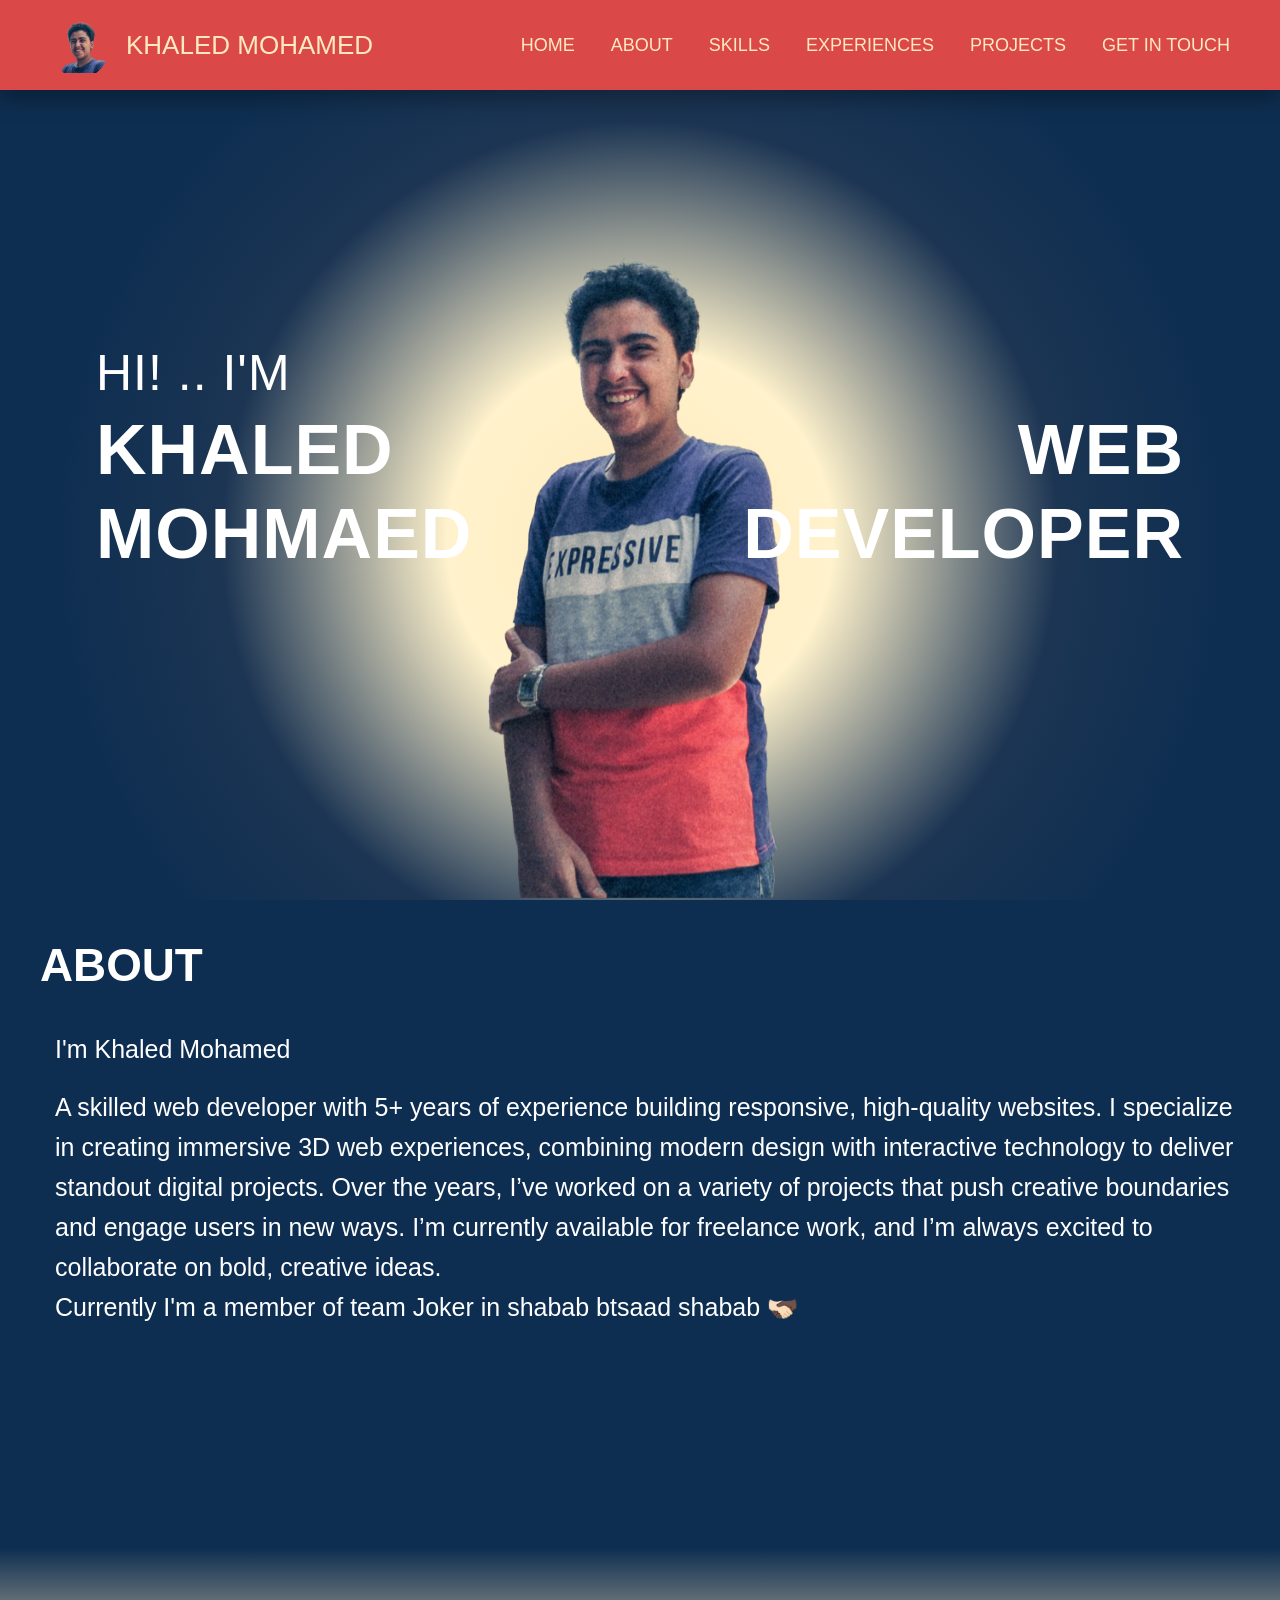
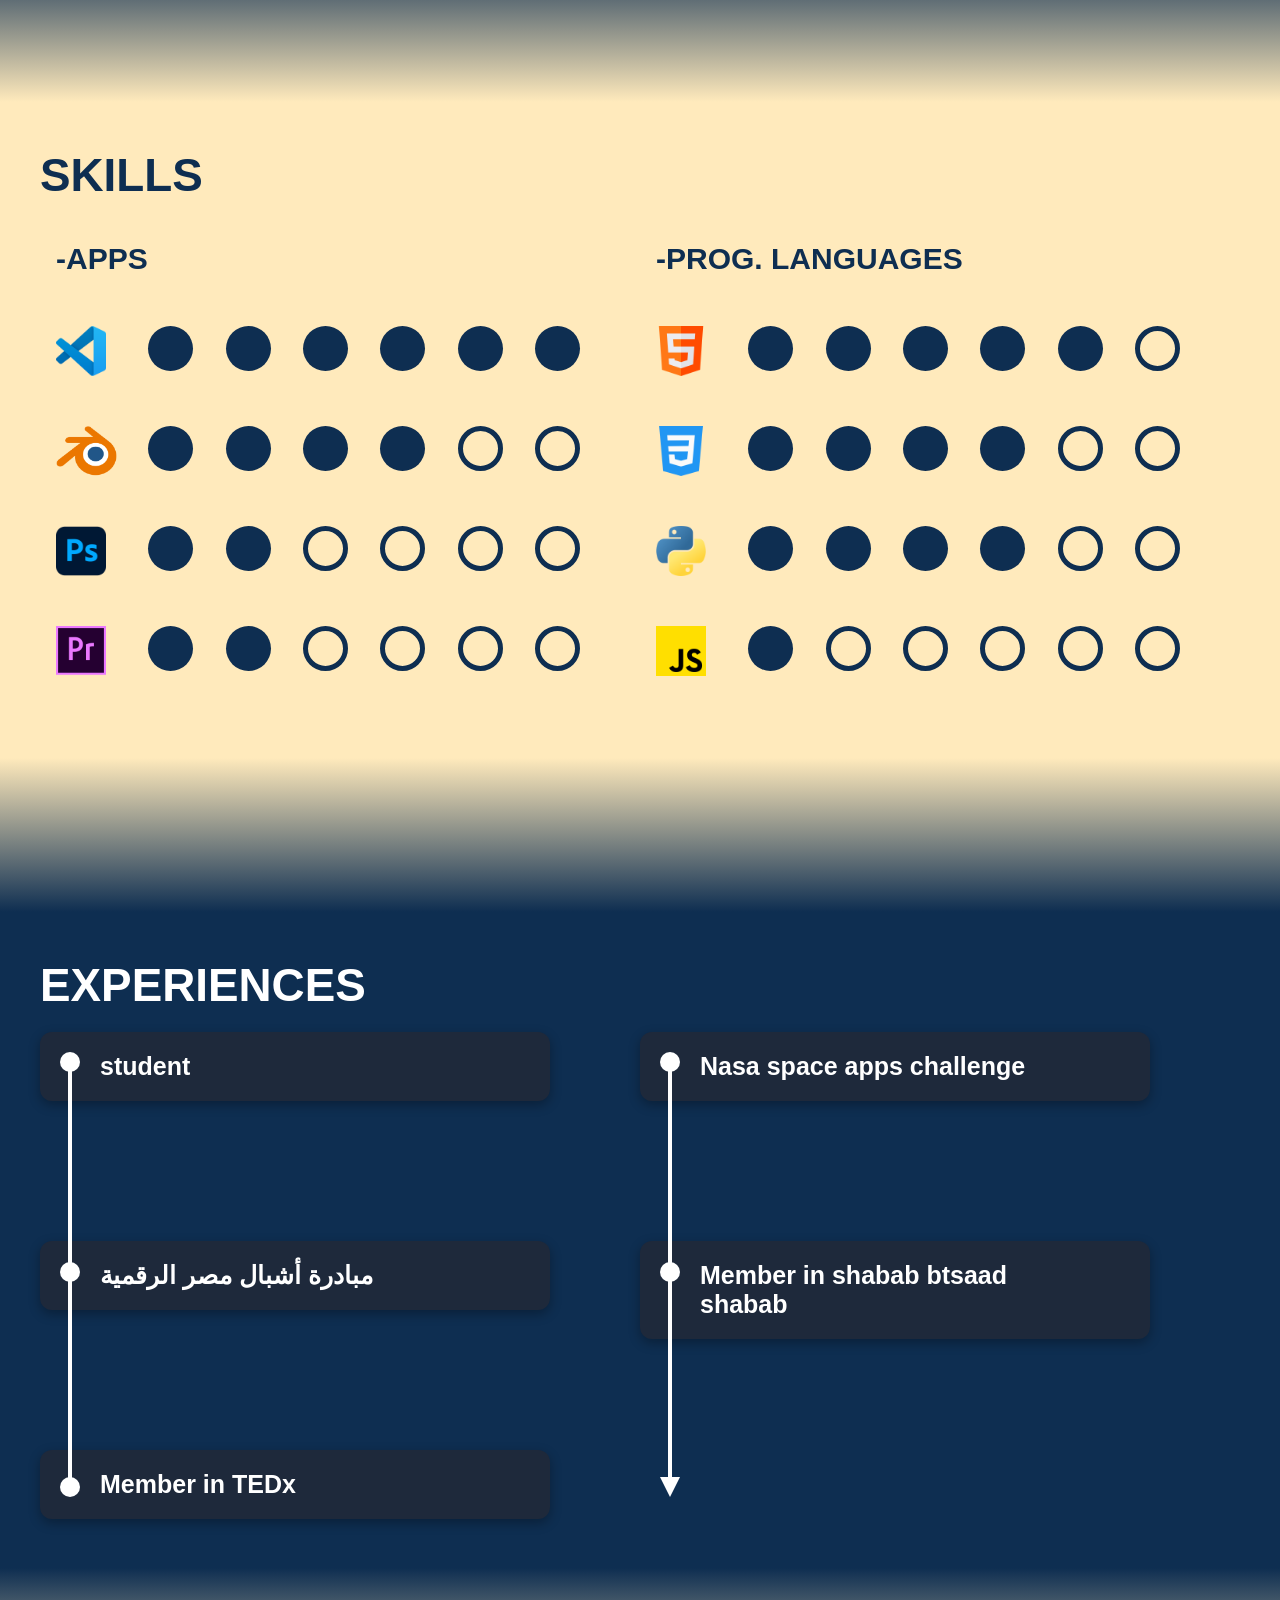
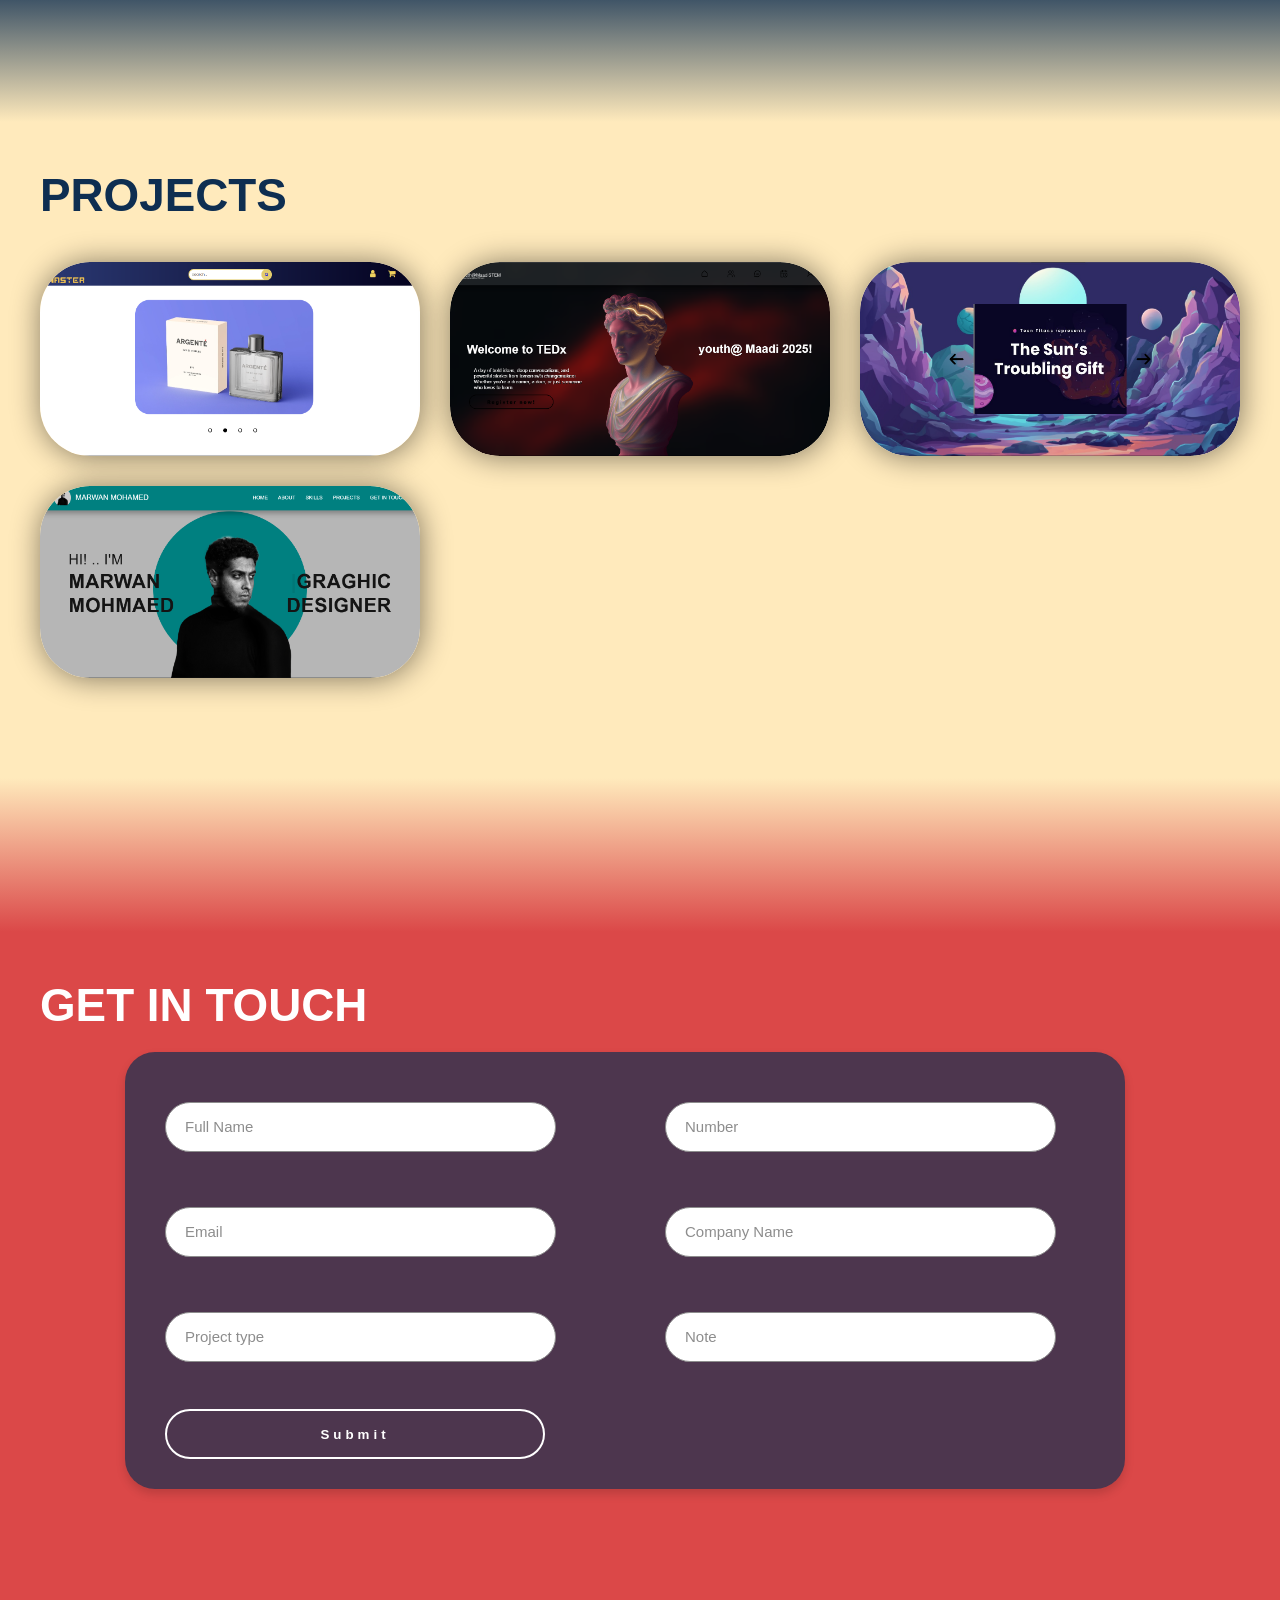
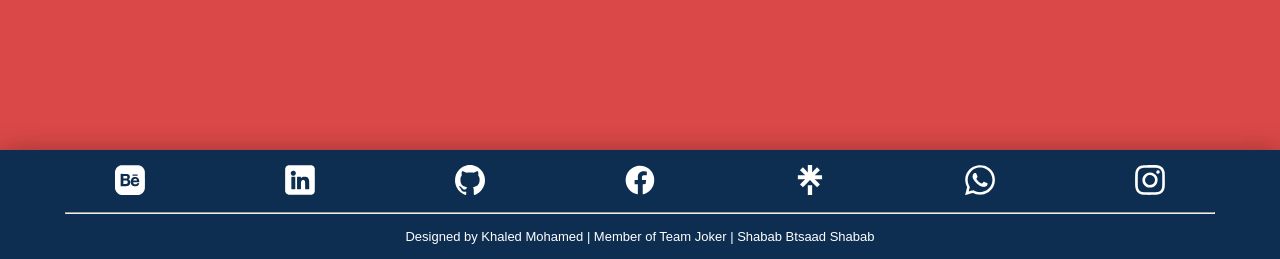
==== commit 1d1f00fc: "Update index.html" ====
--- a/index.html
+++ b/index.html
@@ -84,7 +84,7 @@
         </h1>
         <div class="hero-circle">
           <div class="hero-img">
-            <img src="images/dodoTEST.png" alt="author" />
+            <img src="images/khaled1.webp" alt="author" />
           </div>
         </div>
       </div>
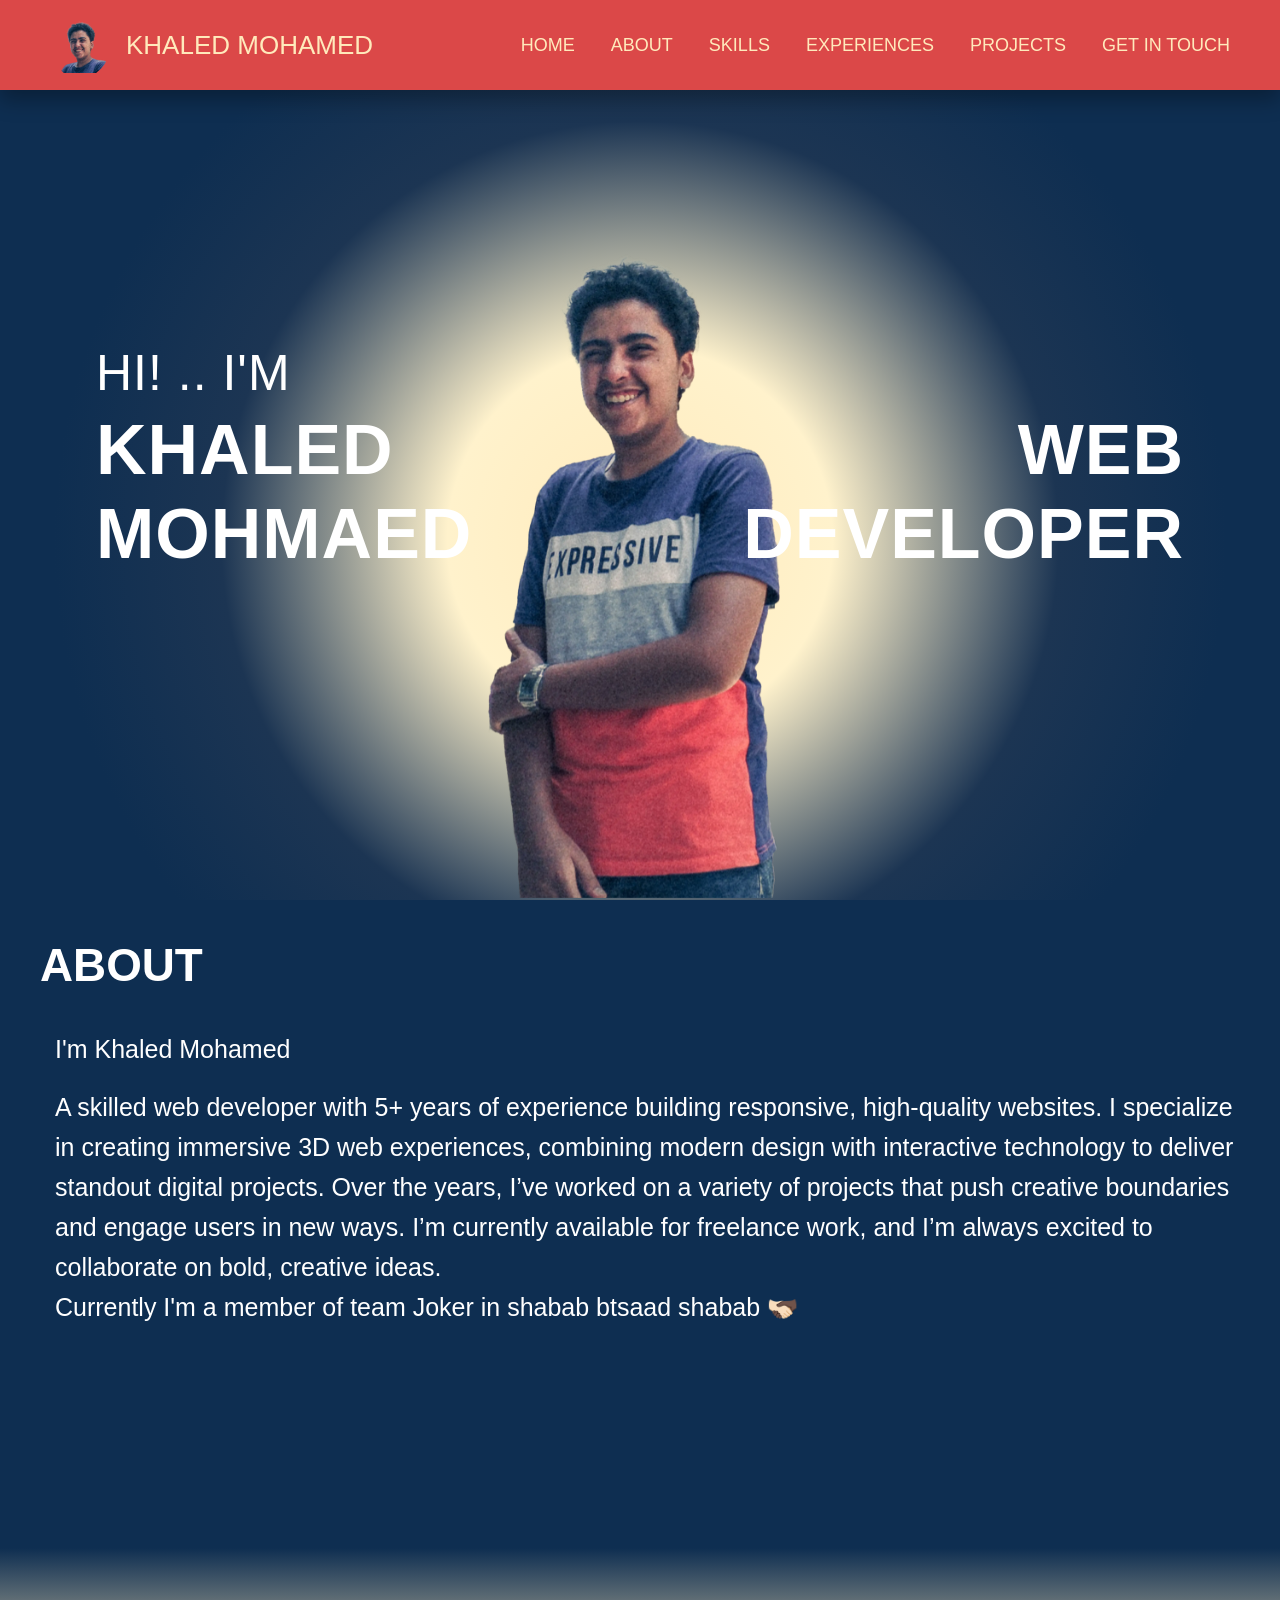
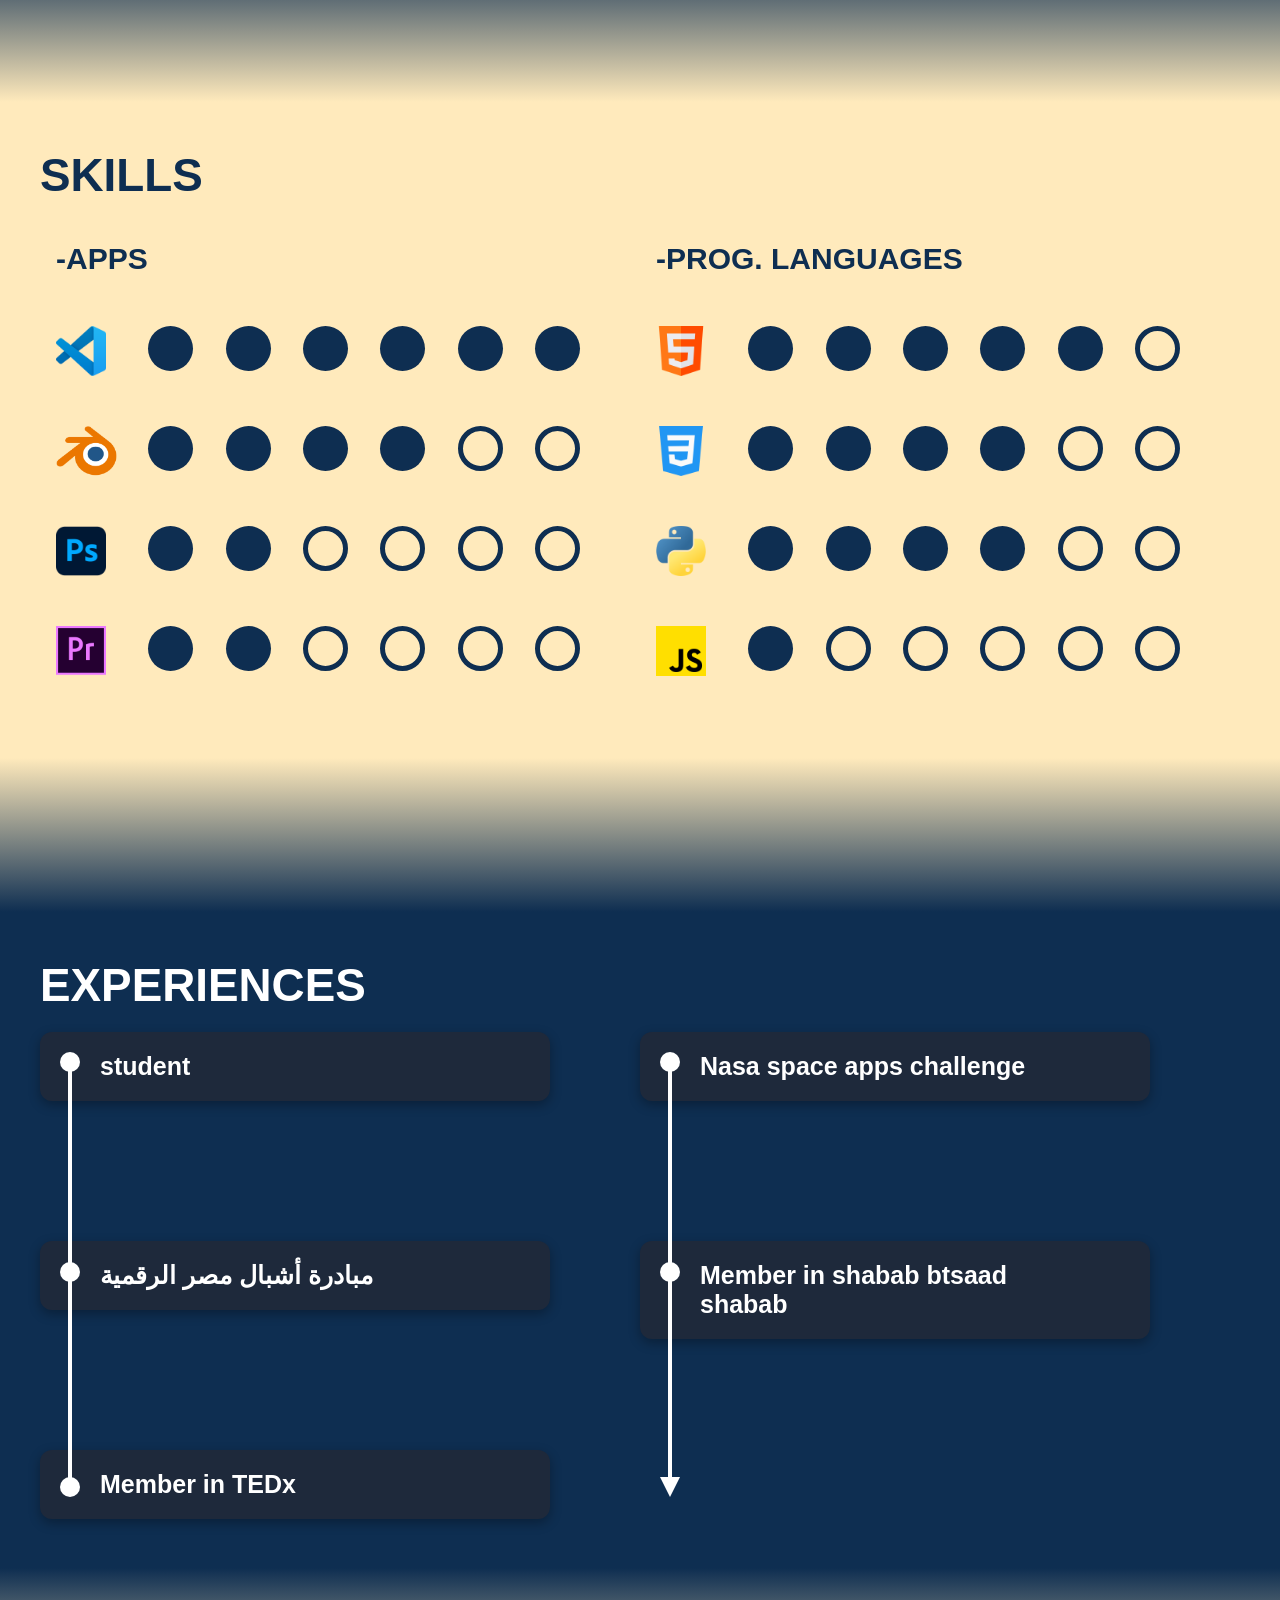
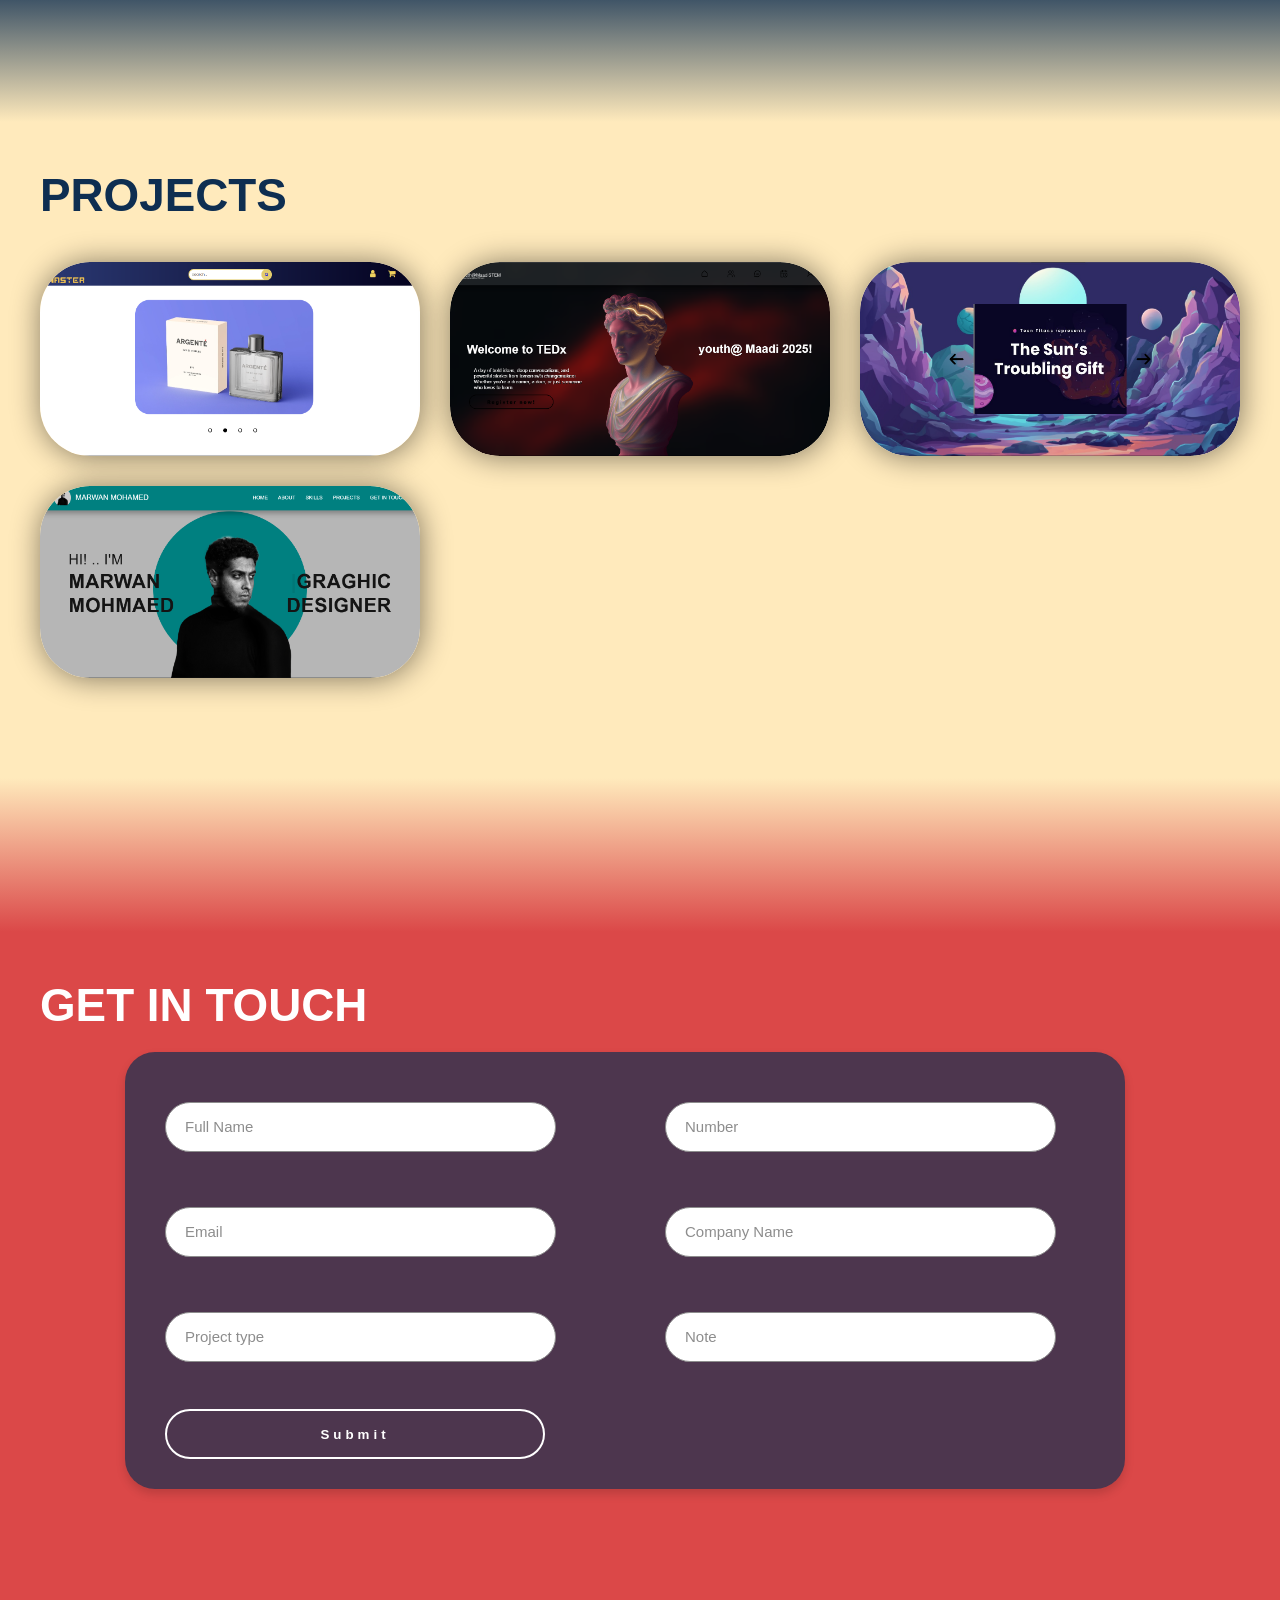
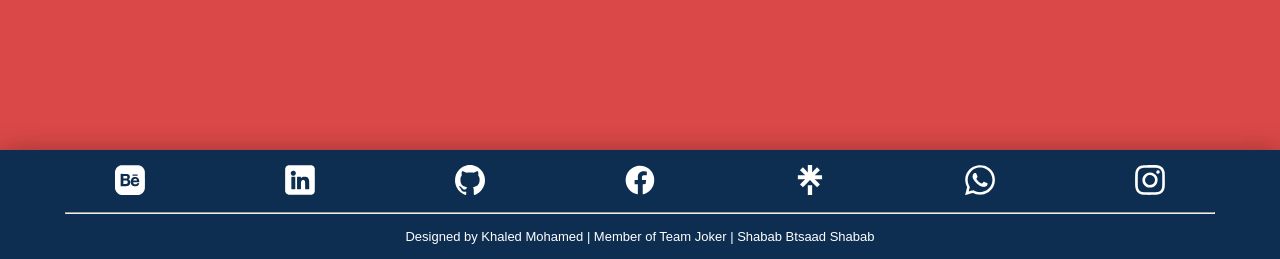
==== commit 76fe3411: "Update index.html" ====
--- a/index.html
+++ b/index.html
@@ -6,7 +6,7 @@
     <meta name="keywords" content="Khaled, web developer, frontend" />
     <meta name="author" content="Khaled Mohamed" />
     <title>Khaled</title>
-    <link rel="shortcut icon" href="images/khaled2.png" type="png" />
+    <link rel="shortcut icon" href="images/khaled2.webp" type="png" />
     <link rel="stylesheet" href="style.css" />
     <link rel="stylesheet" href="media.css">
     <link rel="stylesheet" href="keyframes.css">
@@ -16,7 +16,7 @@
       <nav>
         <a href="#hero" class="nav-logo">
           <div class="logo-img">
-            <img src="images/khaled2.png" alt="author" />
+            <img src="images/khaled2.webp" alt="author" />
           </div>
           <p class="logo-author">Khaled Mohamed</p>
         </a>
